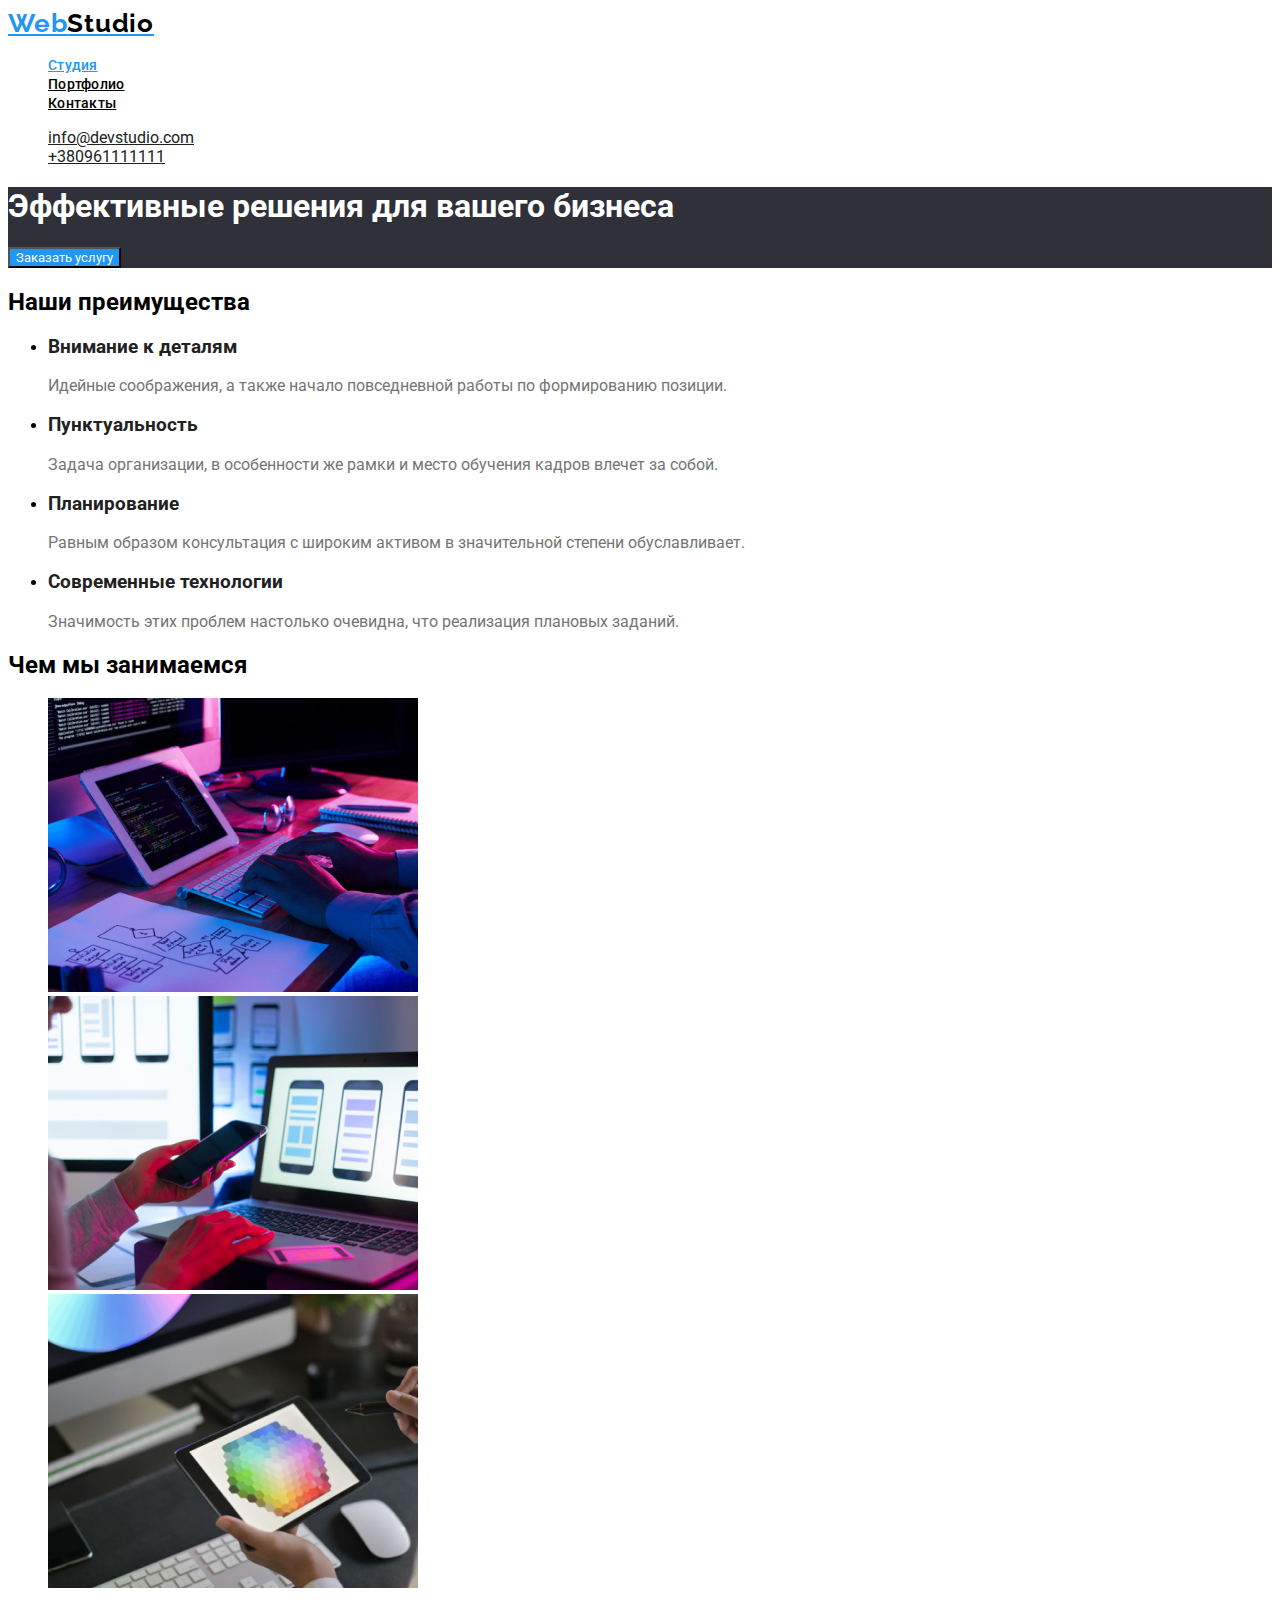
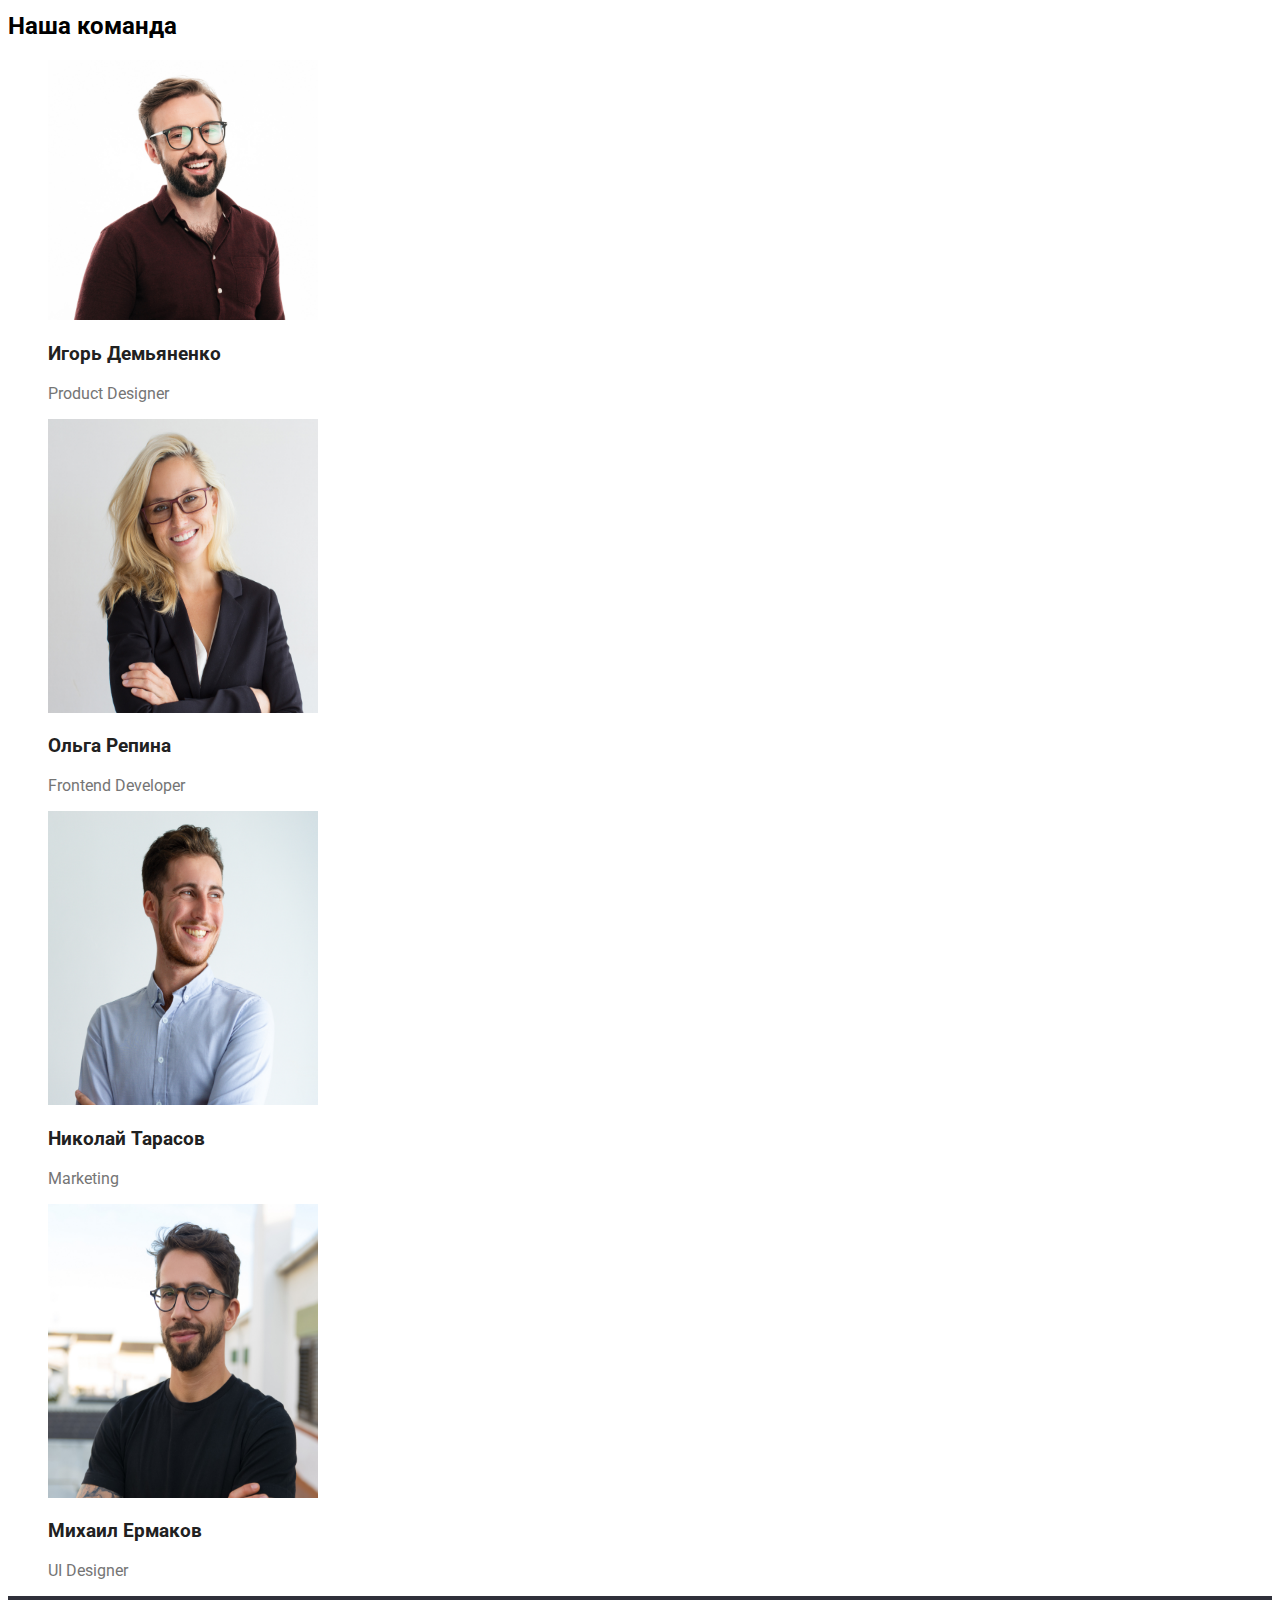
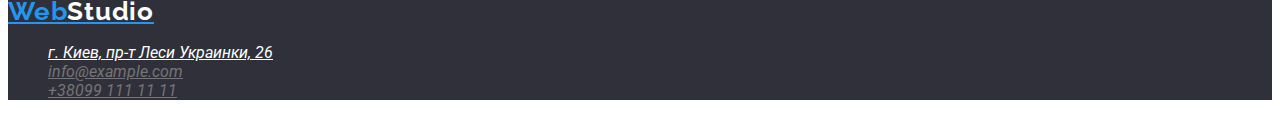
==== index.html @ 3adfe2ae "CSS11" ====
<!DOCTYPE html>
<html lang="ru">
<head>
    <meta charset="UTF-8">
    <meta name="viewport" content="width=device-width, initial-scale=1.0">
    <title>Document</title>
    <link rel="preconnect" href="https://fonts.gstatic.com">
    <link href="https://fonts.googleapis.com/css2?family=Raleway:wght@700&family=Roboto:wght@400;500;700;900&display=swap"
        rel="stylesheet">
    <link rel="stylesheet" href="./css/style.css"/> 
</head>
<body class="body">
   
    <header> <!-- Шапка сайта-->
        <nav> <!-- Главный блок навигации -->
        <a href="/" class="logo"> <!--"/" - вернуться на главную страницу-->
            Web<span class="logo-web">Studio</span>
        </a>
        <ul class ="site-nav list">
            <li><a href="" class="link current">Студия</a></li>
            <li><a href="./portfolio.html" class="link">Портфолио</a></li>
            <li><a href="" class="link">Контакты</a></li>
        </ul>
        </nav>

        <ul class="site-auth list">
            <li><a href="" class="auth-link">info@devstudio.com</a></li>
            <li><a href="" class="auth-link">+380961111111</a></li>
        </ul>

    </header>
<main>

    <div> <!--Герой-->
        <section class="hero">
            <h1 class="hero-title">Эффективные решения для вашего бизнеса</h1>
            <button class="button">Заказать услугу</button>
        </section>
    </div>
       
    <section class="section">
        <h2>Наши преимущества</h2>
        <ul>
            <li>
            <h3 class="section-h3">Внимание к деталям</h3>
            <p class="section-text">Идейные соображения, а также начало повседневной работы по формированию позиции.</p>
            </li>

            <li>
                <h3 class="section-h3">Пунктуальность</h3>
                <p class="section-text">Задача организации, в особенности же рамки и место обучения кадров влечет за собой.</p>
            </li>

            <li>
                <h3 class="section-h3">Планирование</h3>
                <p class="section-text">Равным образом консультация с широким активом в значительной степени обуславливает.</p>
            </li> 

            <li>
                <h3 class="section-h3">Современные технологии</h3>
                <p class="section-text">Значимость этих проблем настолько очевидна, что реализация плановых заданий.</p>
            </li>
        </ul>
    </section>

    <section class="section">
        <h2 class="section-title">Чем мы занимаемся</h2>
        <ul class="list">
        <li><img src="./images/Notepad.jpg" alt="" width="370" height="294"></li>
        <li><img src="./images/PhoneLaptop.jpg" alt="" width="370" height="294"></li>
        <li><img src="./images/Pixel.jpg" alt="" width="370" height="294"></li>
        </ul>
    </section>
    <section class="section">
        <h2 class="section-title">Наша команда</h2>
        <ul class="list">
       
        <li>
            <img src="./images/Igor.jpg" alt="Игорь Демьяненко"  width="270"  height="260">
            <h3 class="section-h3">Игорь Демьяненко</h3>
            <p lang="en" class="section-text">Product Designer</p>
        </li>
        <li>
            <img src="./images/Olha.jpg" alt="Ольга Репина"  width="270" height="294">
            <h3 class="section-h3">Ольга Репина</h3>
            <p lang="en" class="section-text">Frontend Developer</p>
        </li>
        <li>
            <img src="./images/Nikolay.jpg" alt="Николай Тарасов"  width="270" height="294">
            <h3 class="section-h3">Николай Тарасов</h3>
            <p lang="en" class="section-text">Marketing</p>
        </li>
        <li>
            <img src="./images/Michail.jpg" alt="Михаил Ермаков"  width="270" height="294">
            <h3 class="section-h3">Михаил Ермаков</h3>
            <p lang="en" class="section-text">UI Designer</p>
        </li>
        </ul>
    </section>
</main>
    <footer class="footer">
        <a href="/" class="logo">
            <!--"/" - вернуться на главную страницу-->
            Web<span class="logo-footer">Studio</span>
        </a>

        <address>
            <ul class="list">
            <li><a href="https://goo.gl/maps/9YoqFHSqJAAs1rC1A" target="_blank" class="footer-maps">г. Киев, пр-т Леси Украинки, 26</a></li>
            <li><a href="mailto:info@example.com" class="footer-link">info@example.com</a></li>
            <li><a href="tel:+380991111111" class="footer-link">+38099 111 11 11</a></li>
            </ul>
        </address>


    </footer>
                      
</body>
</html>
---- css/style.css ----
:root {
  --primary-text-color: #212121;
  --title-text-color: #2196f3;
  --text-color: #757575;
  --hero-color: #ffffff;
}

.list {
  list-style: none;
}

.body {
  font-family: Roboto, sans-serif;
}

/* Логотип*/
.logo {
  color: var(--title-text-color);
  font-family: Raleway, cursive;
  font-weight: bold;
  font-size: 26px;
  line-height: 1.19;
  letter-spacing: 0.03em;
}
.logo-web {
  color: #000000;
}

.logo-footer {
  color: #ffffff;
}

.logo-web:hover,
.logo-web:focus {
  color: var(--title-text-color);
}

.logo-footer:hover,
.logo-footer:focus {
  color: var(--title-text-color);
}

/*site-nav*/
.site-nav .link {
  color: var(--primary-text-color)
  font-family: Roboto;
font-weight: 500;
font-size: 14px;
line-height: 16px;
letter-spacing: 0.02em;
}
.site-nav .link:hover,
.site-nav .link:focus {
  color: var(--title-text-color);
}

.site-nav .link.current {
  color: var(--title-text-color);
}

.site-auth .auth-link {
  color: var(--primary-text-color);
}
.site-auth .auth-link:hover,
.site-auth .auth-link:focus {
  color: var(--title-text-color);
}

/*Общее оформление текста*/
.section-h3 {
  color: var(--primary-text-color);
}
.section-text {
  color: var(--text-color);
}

/*Hero*/
.hero {
  background-color: #2f303a;
}

.hero-title {
  color: var(--hero-color);
}

/*Button*/
.button {
  color: var(--hero-color);
  background-color: var(--title-text-color);
  font-family: inherit;
}

/*portfolio*/
.section-h2 {
  color: var(--primary-text-color);
}

.port-button {
  color: var(--primary-text-color);
  background-color: #f5f4fa;
}

.port-button:hover,
.port-button:focus {
  color: var(--hero-color);
  background-color: var(--title-text-color);
  font-family: inherit;
}

/*Footer*/
.footer {
  background-color: #2f303a;
}
.footer-maps {
  color: var(--hero-color);
}
.footer-link {
  color: var(--text-color);
}
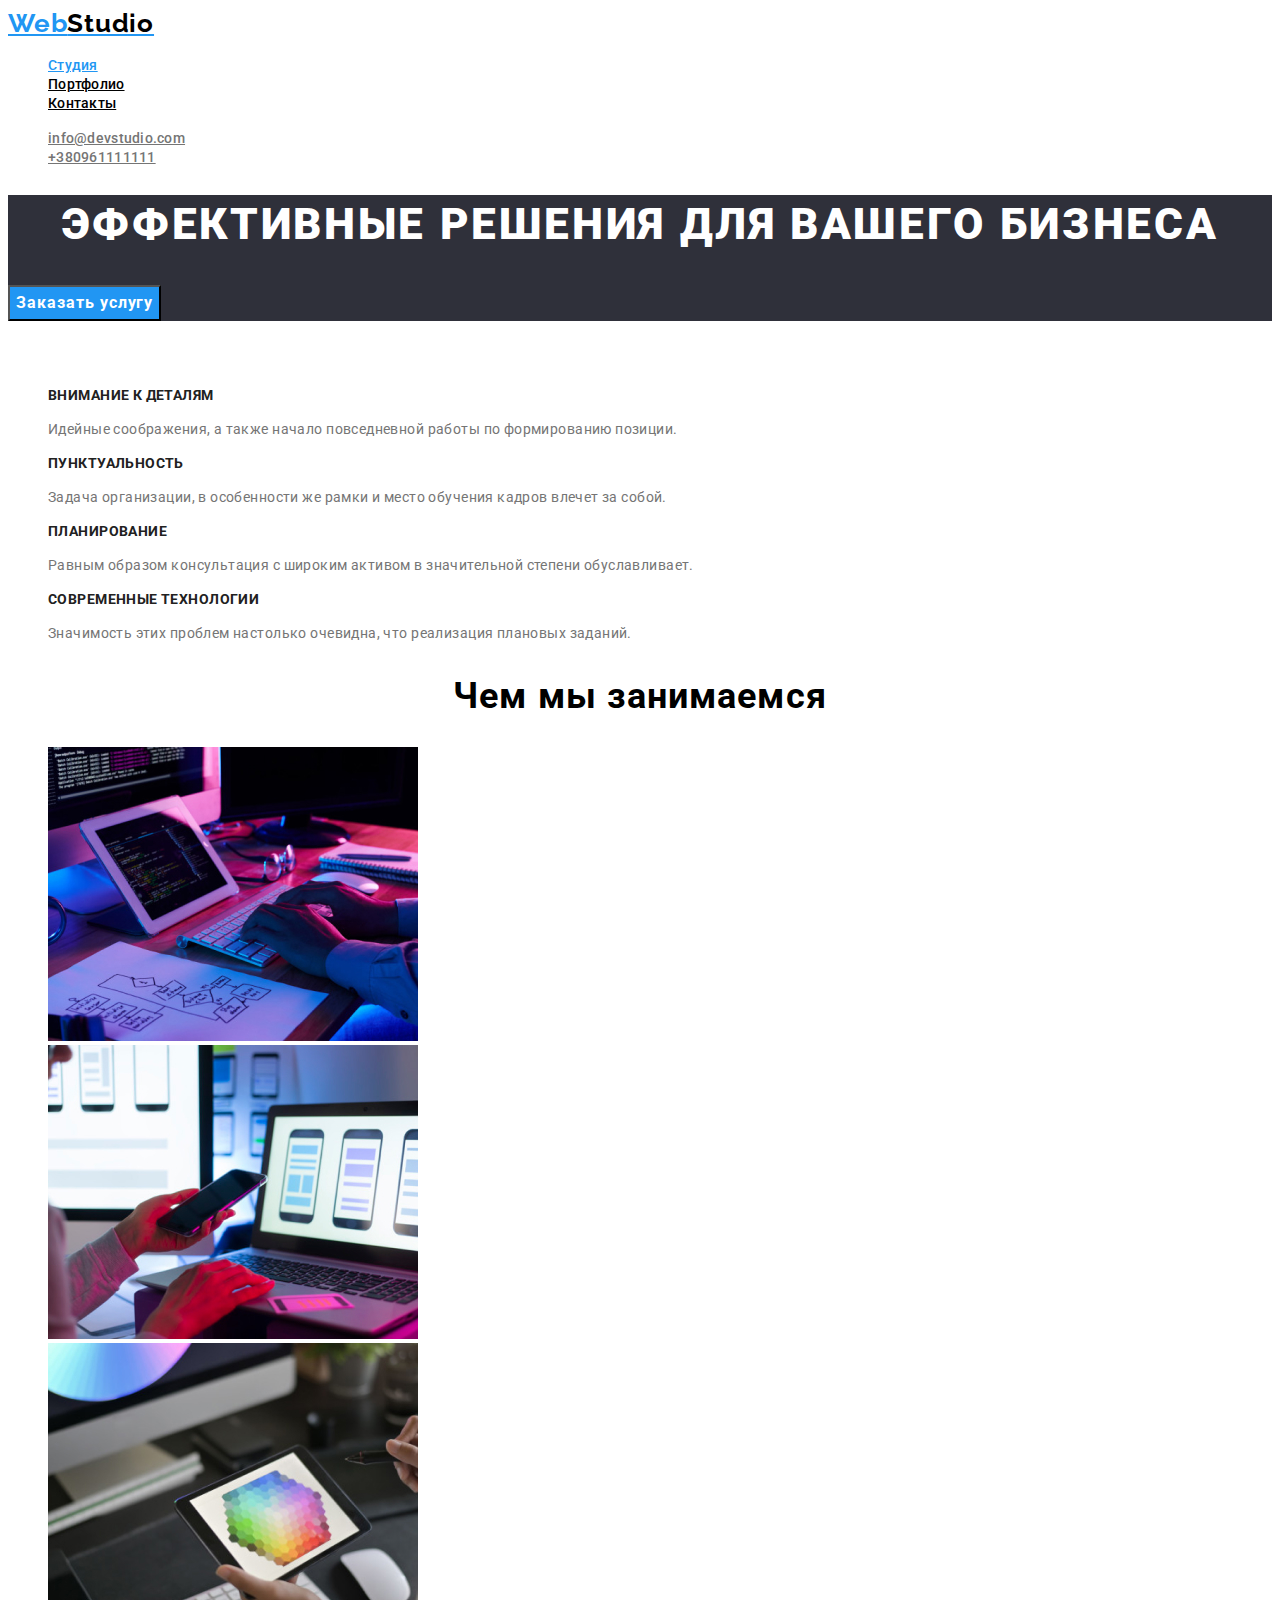
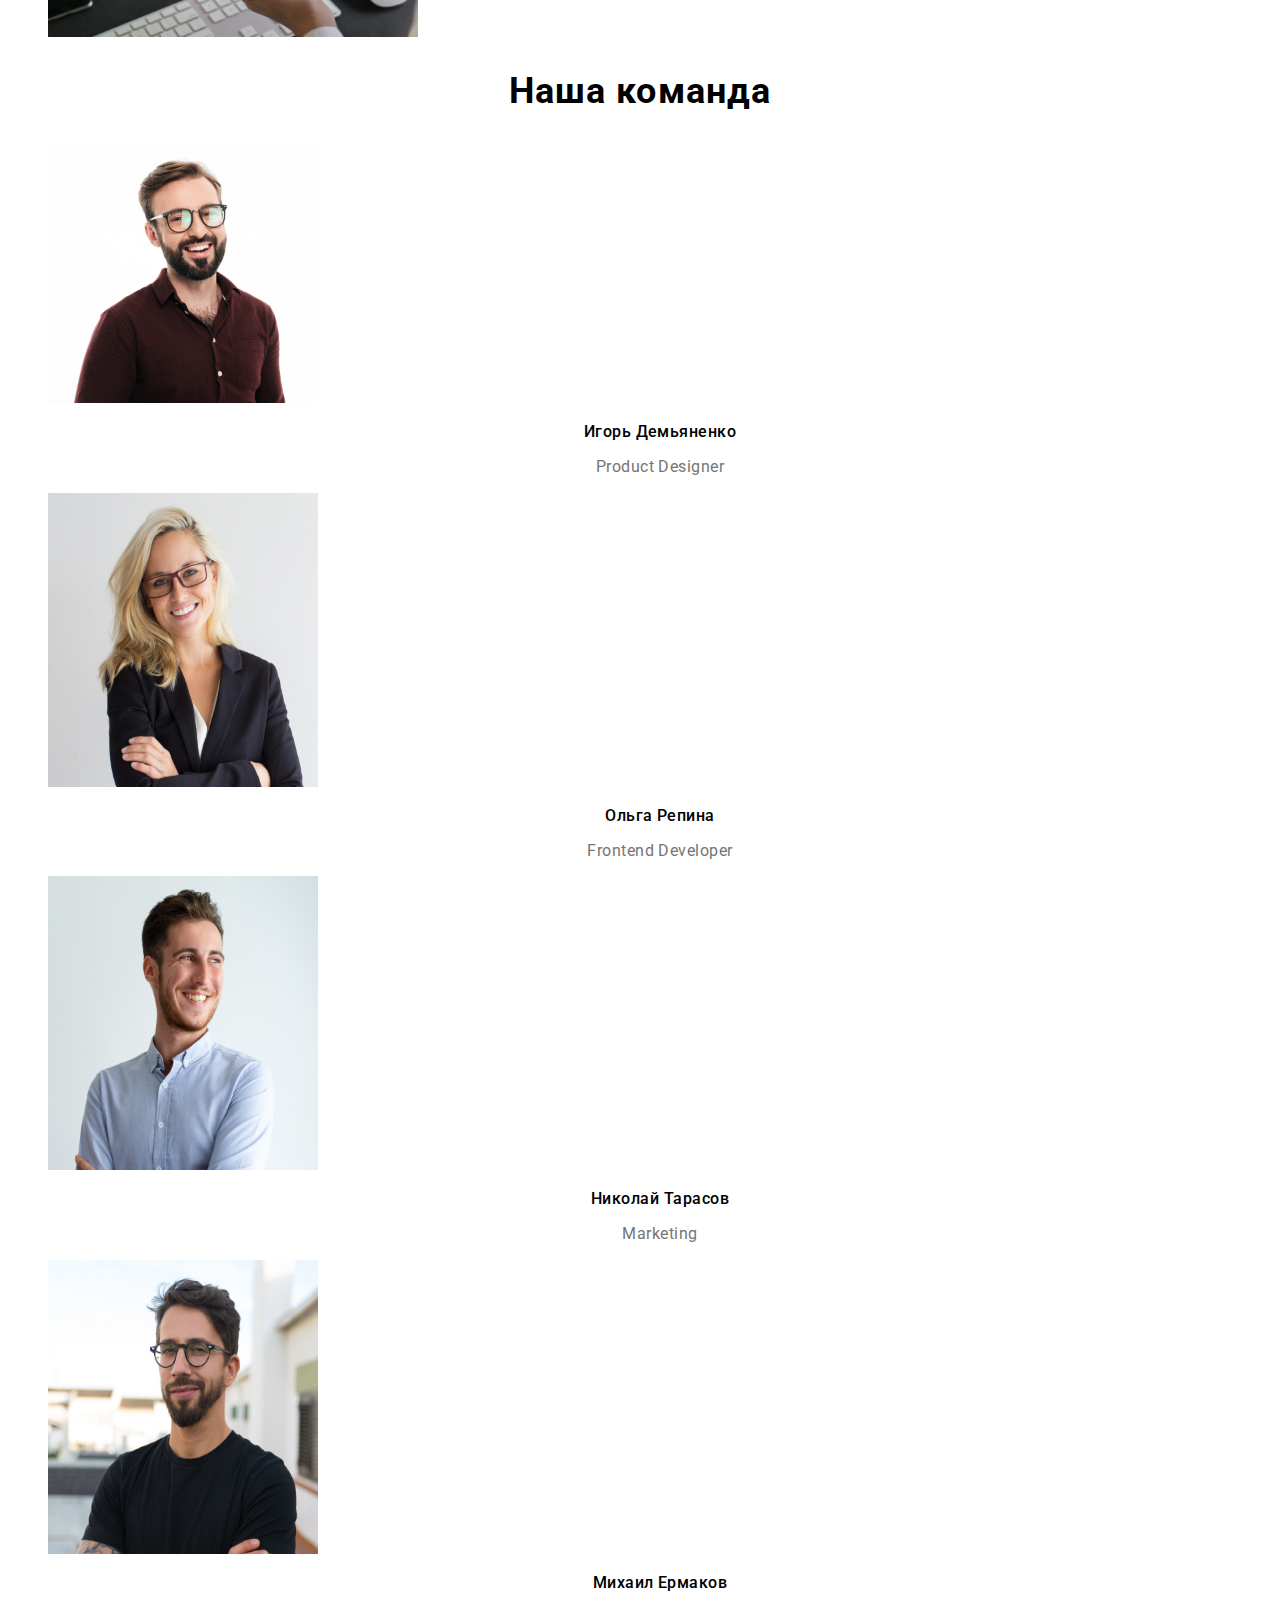
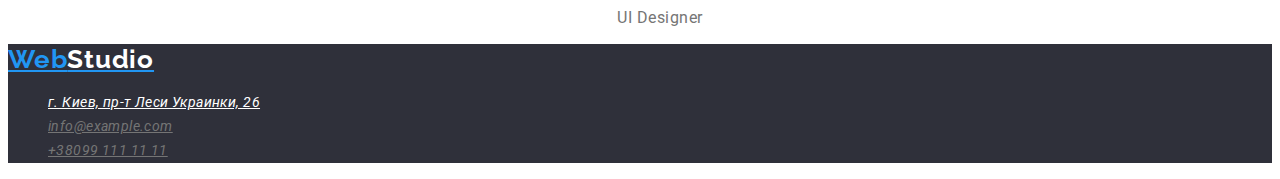
==== commit e141a49a: "CSS12" ====
--- a/index.html
+++ b/index.html
@@ -39,26 +39,26 @@
     </div>
        
     <section class="section">
-        <h2>Наши преимущества</h2>
-        <ul>
+        <h2 class="title-hide">Наши преимущества</h2>
+        <ul class="list">
             <li>
-            <h3 class="section-h3">Внимание к деталям</h3>
-            <p class="section-text">Идейные соображения, а также начало повседневной работы по формированию позиции.</p>
+            <h3 class="advantages-title">Внимание к деталям</h3>
+            <p class="advantages-text">Идейные соображения, а также начало повседневной работы по формированию позиции.</p>
             </li>
 
             <li>
-                <h3 class="section-h3">Пунктуальность</h3>
-                <p class="section-text">Задача организации, в особенности же рамки и место обучения кадров влечет за собой.</p>
+                <h3 class="advantages-title">Пунктуальность</h3>
+                <p class="advantages-text">Задача организации, в особенности же рамки и место обучения кадров влечет за собой.</p>
             </li>
 
             <li>
-                <h3 class="section-h3">Планирование</h3>
-                <p class="section-text">Равным образом консультация с широким активом в значительной степени обуславливает.</p>
+                <h3 class="advantages-title">Планирование</h3>
+                <p class="advantages-text">Равным образом консультация с широким активом в значительной степени обуславливает.</p>
             </li> 
 
             <li>
-                <h3 class="section-h3">Современные технологии</h3>
-                <p class="section-text">Значимость этих проблем настолько очевидна, что реализация плановых заданий.</p>
+                <h3 class="advantages-title">Современные технологии</h3>
+                <p class="advantages-text">Значимость этих проблем настолько очевидна, что реализация плановых заданий.</p>
             </li>
         </ul>
     </section>
@@ -77,23 +77,23 @@
        
         <li>
             <img src="./images/Igor.jpg" alt="Игорь Демьяненко"  width="270"  height="260">
-            <h3 class="section-h3">Игорь Демьяненко</h3>
-            <p lang="en" class="section-text">Product Designer</p>
+            <h3 class="name">Игорь Демьяненко</h3>
+            <p lang="en" class="position">Product Designer</p>
         </li>
         <li>
             <img src="./images/Olha.jpg" alt="Ольга Репина"  width="270" height="294">
-            <h3 class="section-h3">Ольга Репина</h3>
-            <p lang="en" class="section-text">Frontend Developer</p>
+            <h3 class="name">Ольга Репина</h3>
+            <p lang="en" class="position">Frontend Developer</p>
         </li>
         <li>
             <img src="./images/Nikolay.jpg" alt="Николай Тарасов"  width="270" height="294">
-            <h3 class="section-h3">Николай Тарасов</h3>
-            <p lang="en" class="section-text">Marketing</p>
+            <h3 class="name">Николай Тарасов</h3>
+            <p lang="en" class="position">Marketing</p>
         </li>
         <li>
             <img src="./images/Michail.jpg" alt="Михаил Ермаков"  width="270" height="294">
-            <h3 class="section-h3">Михаил Ермаков</h3>
-            <p lang="en" class="section-text">UI Designer</p>
+            <h3 class="name">Михаил Ермаков</h3>
+            <p lang="en" class="position">UI Designer</p>
         </li>
         </ul>
     </section>
--- a/css/style.css
+++ b/css/style.css
@@ -26,13 +26,13 @@
   color: #000000;
 }
 
+.logo-web:hover,
+.logo-web:focus {
+  color: var(--title-text-color);
+}
+
 .logo-footer {
   color: #ffffff;
-}
-
-.logo-web:hover,
-.logo-web:focus {
-  color: var(--title-text-color);
 }
 
 .logo-footer:hover,
@@ -46,20 +46,25 @@
   font-family: Roboto;
 font-weight: 500;
 font-size: 14px;
-line-height: 16px;
+line-height: 1.14;
 letter-spacing: 0.02em;
 }
 .site-nav .link:hover,
 .site-nav .link:focus {
-  color: var(--title-text-color);
+color: var(--title-text-color);
 }
 
 .site-nav .link.current {
-  color: var(--title-text-color);
+color: var(--title-text-color);
 }
 
 .site-auth .auth-link {
-  color: var(--primary-text-color);
+color: var(--text-color);
+font-family: Roboto;
+font-weight: 500;
+font-size: 14px;
+line-height: 1.14;
+letter-spacing: 0.02em;
 }
 .site-auth .auth-link:hover,
 .site-auth .auth-link:focus {
@@ -67,11 +72,13 @@
 }
 
 /*Общее оформление текста*/
-.section-h3 {
-  color: var(--primary-text-color);
-}
-.section-text {
-  color: var(--text-color);
+.section-title{
+font-family: Roboto;
+font-weight: bold;
+font-size: 36px;
+line-height: 1.16;
+text-align: center;
+letter-spacing: 0.03em;
 }
 
 /*Hero*/
@@ -80,24 +87,108 @@
 }
 
 .hero-title {
-  color: var(--hero-color);
+color: var(--hero-color);
+font-family: Roboto;
+font-weight: 900;
+font-size: 44px;
+line-height: 1.36;
+/* or 136% */
+text-align: center;
+letter-spacing: 0.06em;
+text-transform: uppercase;
 }
 
 /*Button*/
 .button {
-  color: var(--hero-color);
-  background-color: var(--title-text-color);
-  font-family: inherit;
-}
+color: var(--hero-color);
+background-color: var(--title-text-color);
+font-family: inherit;
+font-family: Roboto;
+font-style: normal;
+font-weight: bold;
+font-size: 16px;
+line-height: 1.87;
+display: flex;
+align-items: center;
+text-align: center;
+letter-spacing: 0.06em;
+}
+
+/*Наши преимуества(advantages)*/
+.title-hide
+{color: var(--hero-color);}
+
+.advantages-title { 
+color: var(--primary-text-color);
+font-family: Roboto;
+font-weight: bold;
+font-size: 14px;
+line-height: 1.14;
+letter-spacing: 0.03em;
+text-transform: uppercase;}
+
+.advantages-text {
+color: var(--text-color);
+font-family: Roboto;
+font-size: 14px;
+line-height: 1.71;
+letter-spacing: 0.03em;
+}
+
+/*Team*/
+.name {
+font-family: Roboto;
+font-weight: 500;
+font-size: 16px;
+line-height: 1.18;
+text-align: center;
+letter-spacing: 0.03em;
+}
+.position{
+color: var(--text-color);
+font-family: Roboto;
+font-size: 16px;
+line-height: 1.18;
+text-align: center;
+letter-spacing: 0.03em;
+}
+
+/*Footer*/
+.footer {
+  background-color: #2f303a;
+}
+.footer-maps {
+color: var(--hero-color);
+font-family: Roboto;
+font-size: 14px;
+line-height: 1.71;
+letter-spacing: 0.03em;
+}
+
+.footer-link {
+color: var(--text-color);
+font-family: Roboto;
+font-size: 14px;
+line-height: 1.71;
+letter-spacing: 0.03em;
+}
+
+
 
 /*portfolio*/
-.section-h2 {
-  color: var(--primary-text-color);
-}
+.filter-name {
+    color: var(--primary-text-color);}
 
 .port-button {
-  color: var(--primary-text-color);
-  background-color: #f5f4fa;
+color: var(--primary-text-color);
+background-color: #f5f4fa;
+font-family: Roboto;
+font-style: normal;
+font-weight: 500;
+font-size: 16px;
+line-height: 1.43;
+text-align: center;
+letter-spacing: 0.03em;
 }
 
 .port-button:hover,
@@ -107,13 +198,18 @@
   font-family: inherit;
 }
 
-/*Footer*/
-.footer {
-  background-color: #2f303a;
-}
-.footer-maps {
-  color: var(--hero-color);
-}
-.footer-link {
-  color: var(--text-color);
-}
+.product-name {
+font-family: Roboto;
+font-weight: bold;
+font-size: 18px;
+line-height: 2;
+letter-spacing: 0.06em;
+}
+
+.filter-name {
+color: var(--text-color);
+font-family: Roboto;
+font-size: 16px;
+line-height: 1.87;
+letter-spacing: 0.03em;
+}
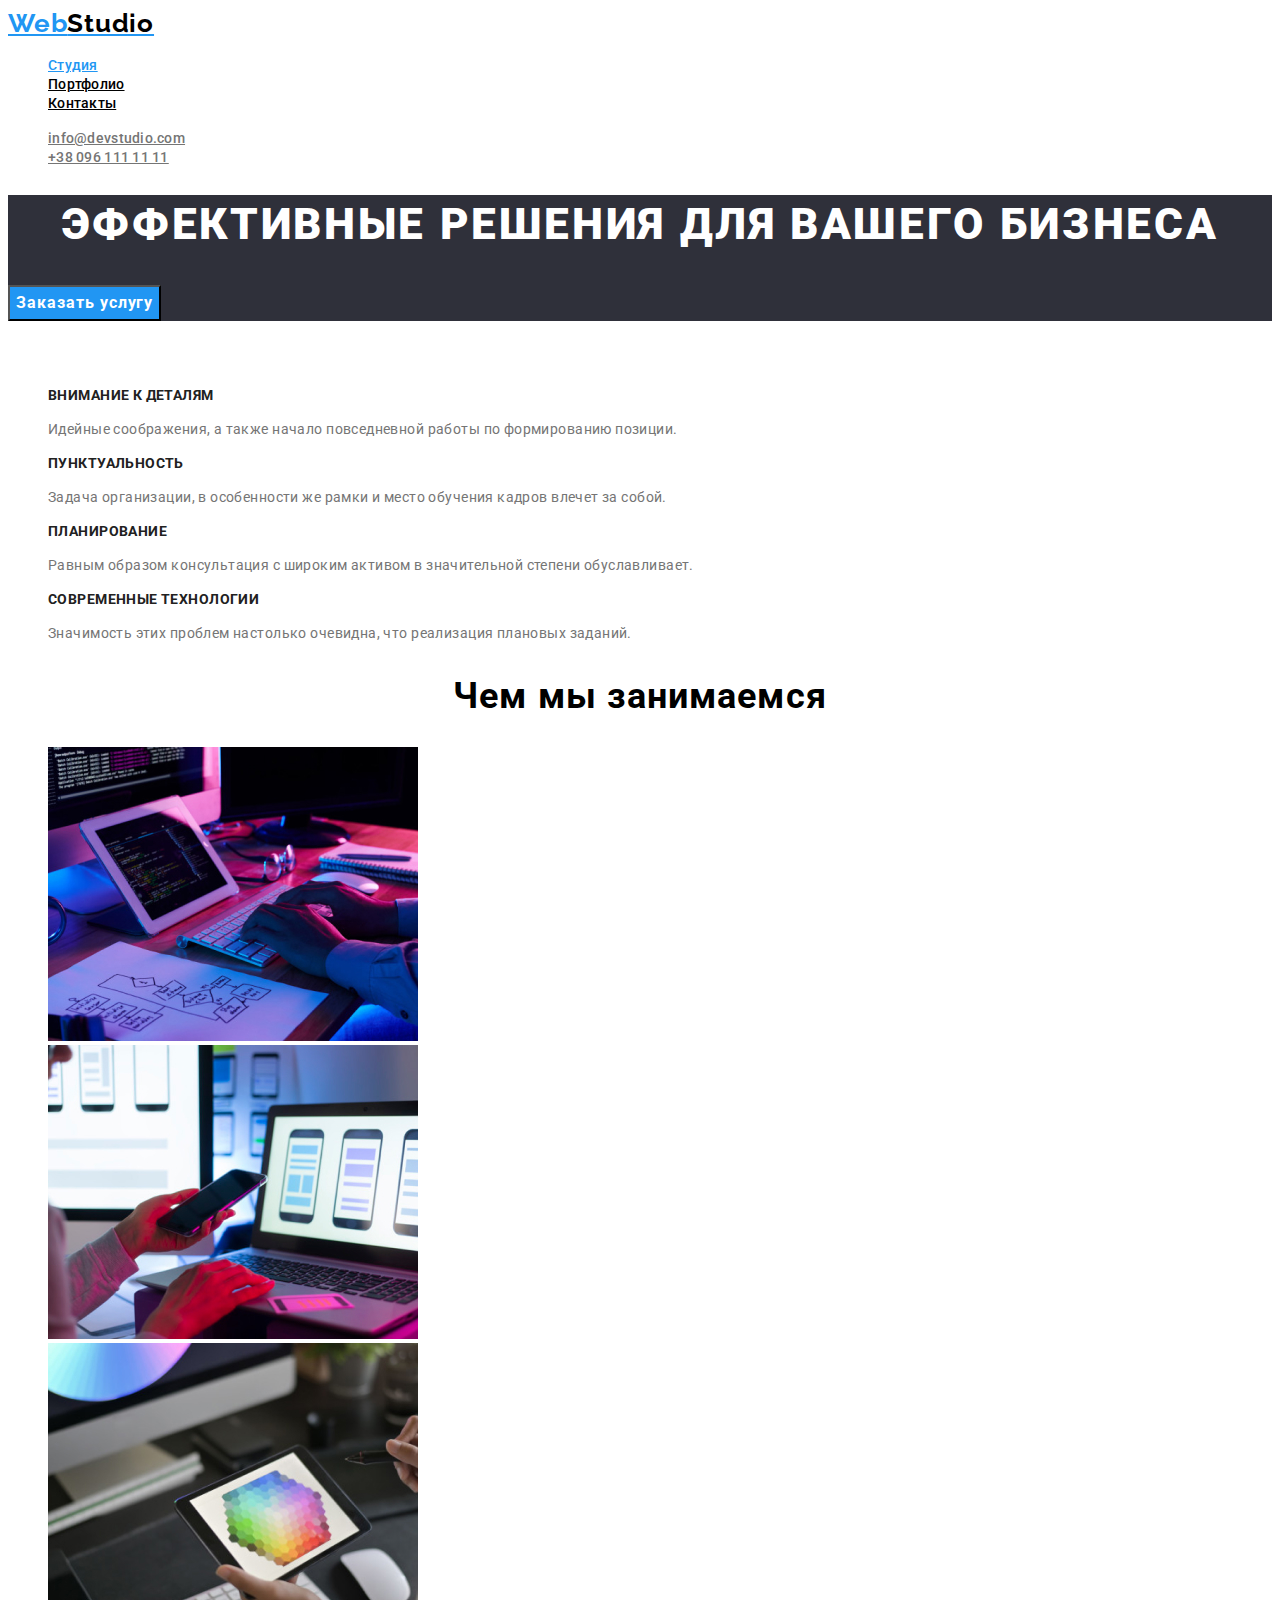
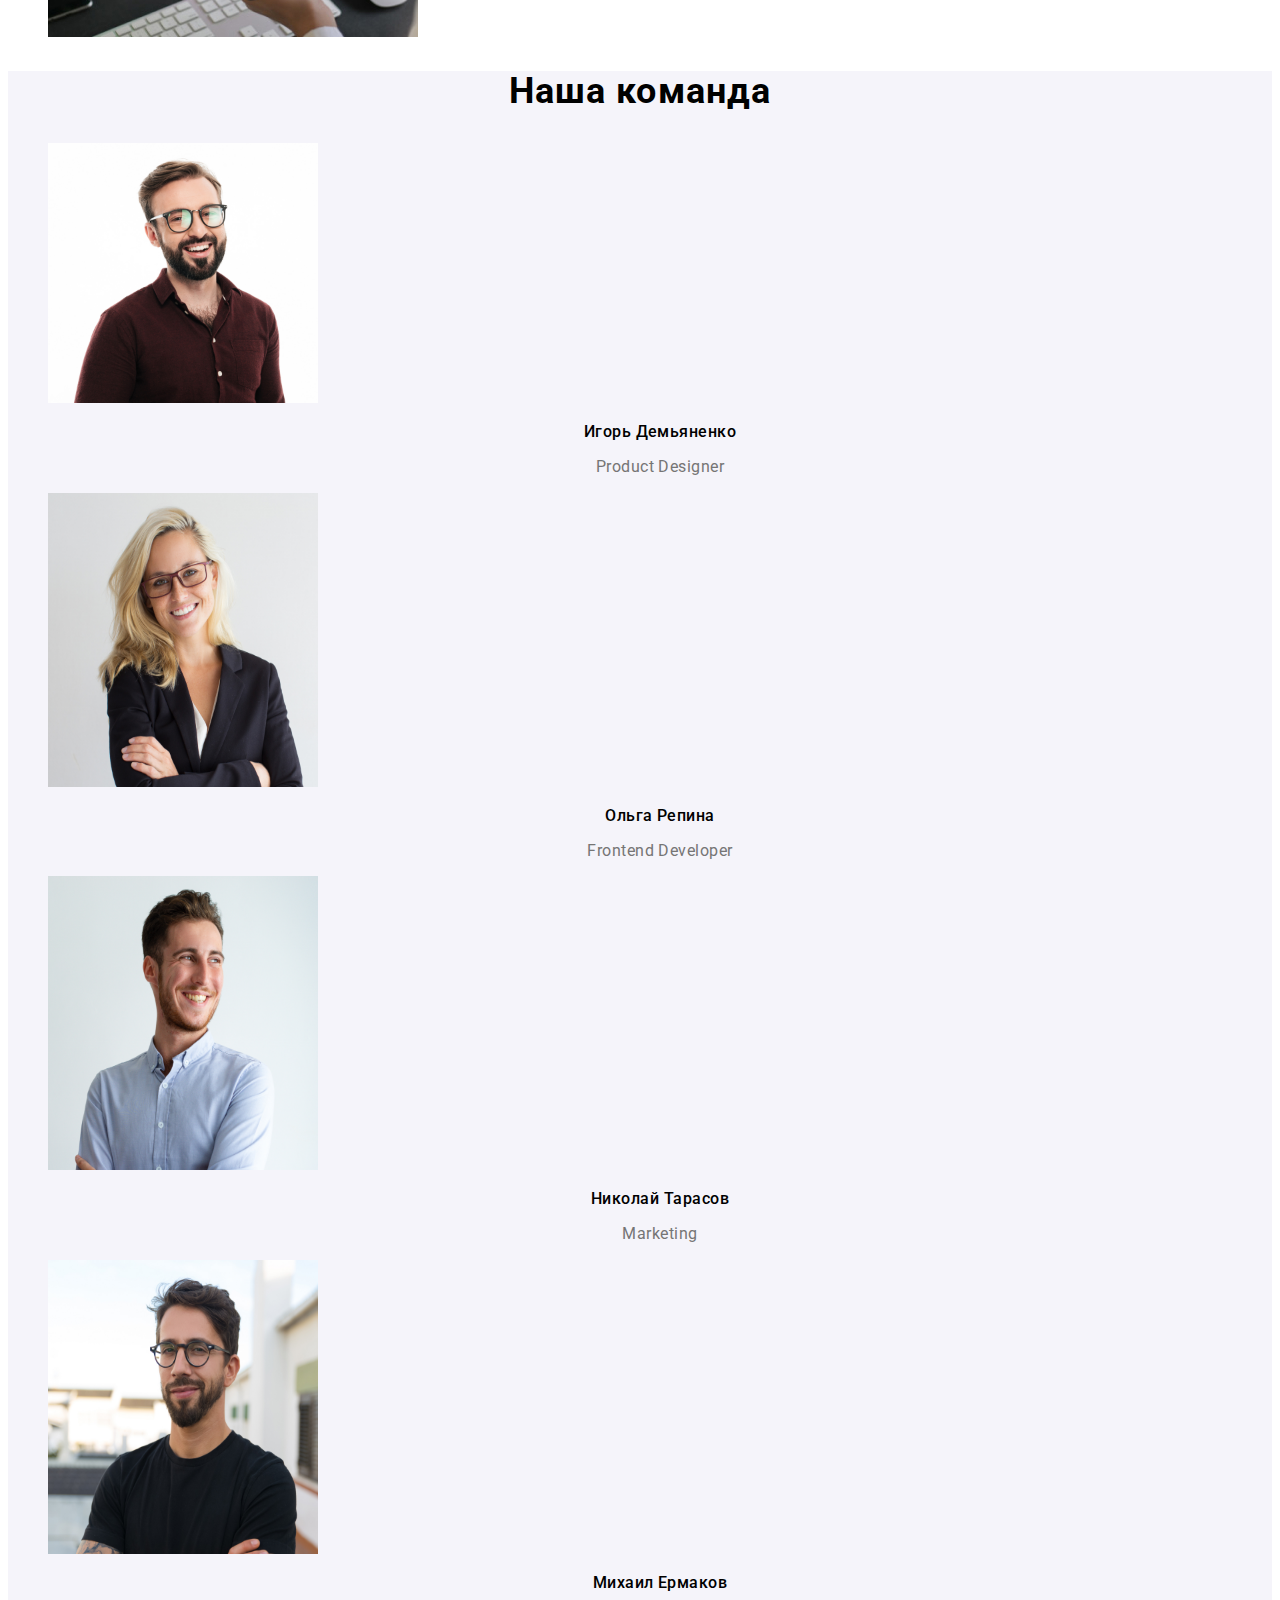
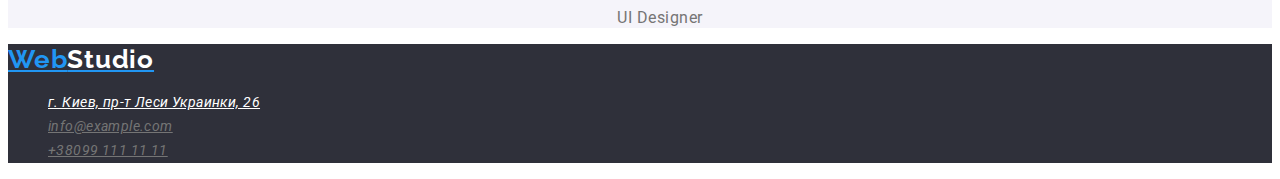
==== commit 775a36c2: "CSS16" ====
--- a/index.html
+++ b/index.html
@@ -25,7 +25,7 @@
 
         <ul class="site-auth list">
             <li><a href="" class="auth-link">info@devstudio.com</a></li>
-            <li><a href="" class="auth-link">+380961111111</a></li>
+            <li><a href="" class="auth-link">+38 096 111 11 11</a></li>
         </ul>
 
     </header>
@@ -71,7 +71,7 @@
         <li><img src="./images/Pixel.jpg" alt="" width="370" height="294"></li>
         </ul>
     </section>
-    <section class="section">
+    <section class="section background-team">
         <h2 class="section-title">Наша команда</h2>
         <ul class="list">
        
--- a/css/style.css
+++ b/css/style.css
@@ -10,14 +10,15 @@
 }
 
 .body {
-  font-family: Roboto, sans-serif;
+background-color: var(--hero-color);
+font-family: Roboto, sans-serif;
 }
 
 /* Логотип*/
 .logo {
   color: var(--title-text-color);
   font-family: Raleway, cursive;
-  font-weight: bold;
+  font-weight: 700;
   font-size: 26px;
   line-height: 1.19;
   letter-spacing: 0.03em;
@@ -74,13 +75,16 @@
 /*Общее оформление текста*/
 .section-title{
 font-family: Roboto;
-font-weight: bold;
+font-weight: 700;
 font-size: 36px;
 line-height: 1.16;
 text-align: center;
 letter-spacing: 0.03em;
 }
 
+.background-team{
+    background-color: #F5F4FA;
+}
 /*Hero*/
 .hero {
   background-color: #2f303a;
@@ -104,8 +108,7 @@
 background-color: var(--title-text-color);
 font-family: inherit;
 font-family: Roboto;
-font-style: normal;
-font-weight: bold;
+font-weight: 700;
 font-size: 16px;
 line-height: 1.87;
 display: flex;
@@ -121,7 +124,7 @@
 .advantages-title { 
 color: var(--primary-text-color);
 font-family: Roboto;
-font-weight: bold;
+font-weight: 700;
 font-size: 14px;
 line-height: 1.14;
 letter-spacing: 0.03em;
@@ -183,7 +186,6 @@
 color: var(--primary-text-color);
 background-color: #f5f4fa;
 font-family: Roboto;
-font-style: normal;
 font-weight: 500;
 font-size: 16px;
 line-height: 1.43;
@@ -199,6 +201,7 @@
 }
 
 .product-name {
+color: var(--primary-text-color);
 font-family: Roboto;
 font-weight: bold;
 font-size: 18px;
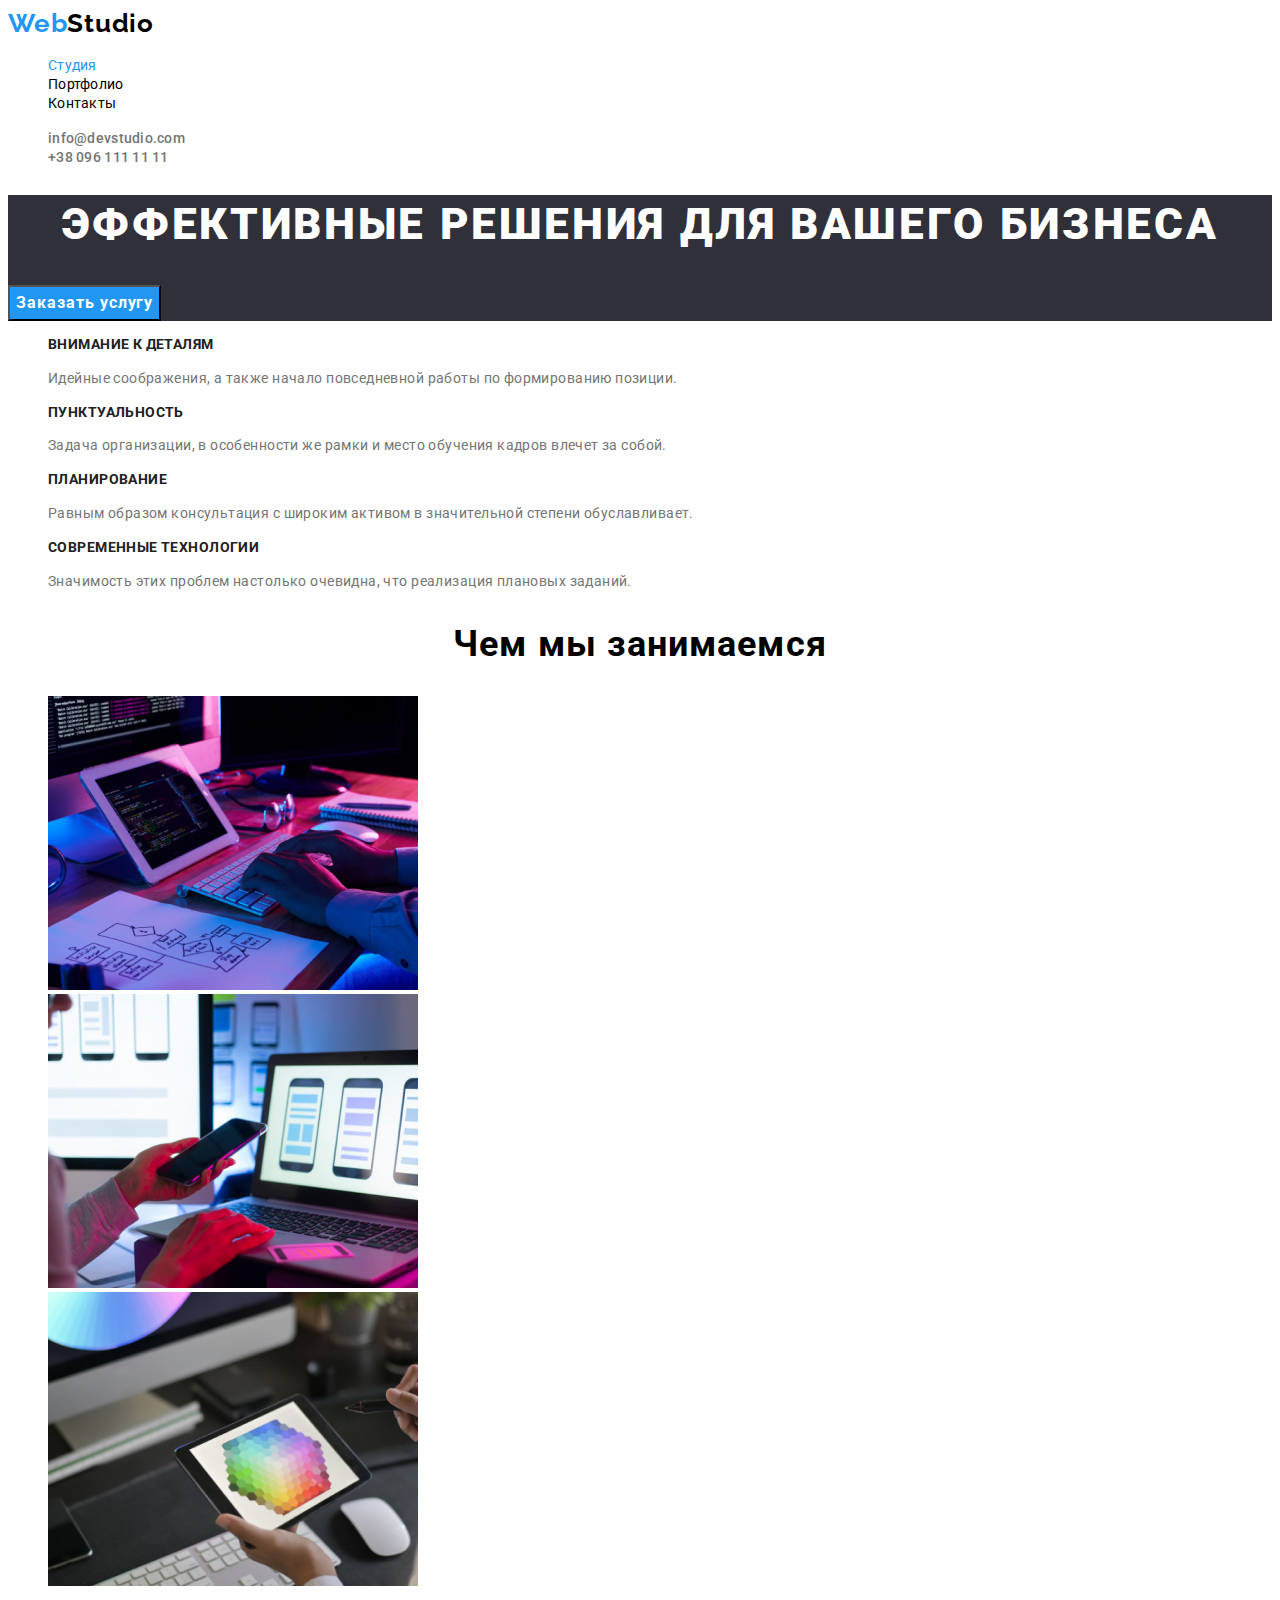
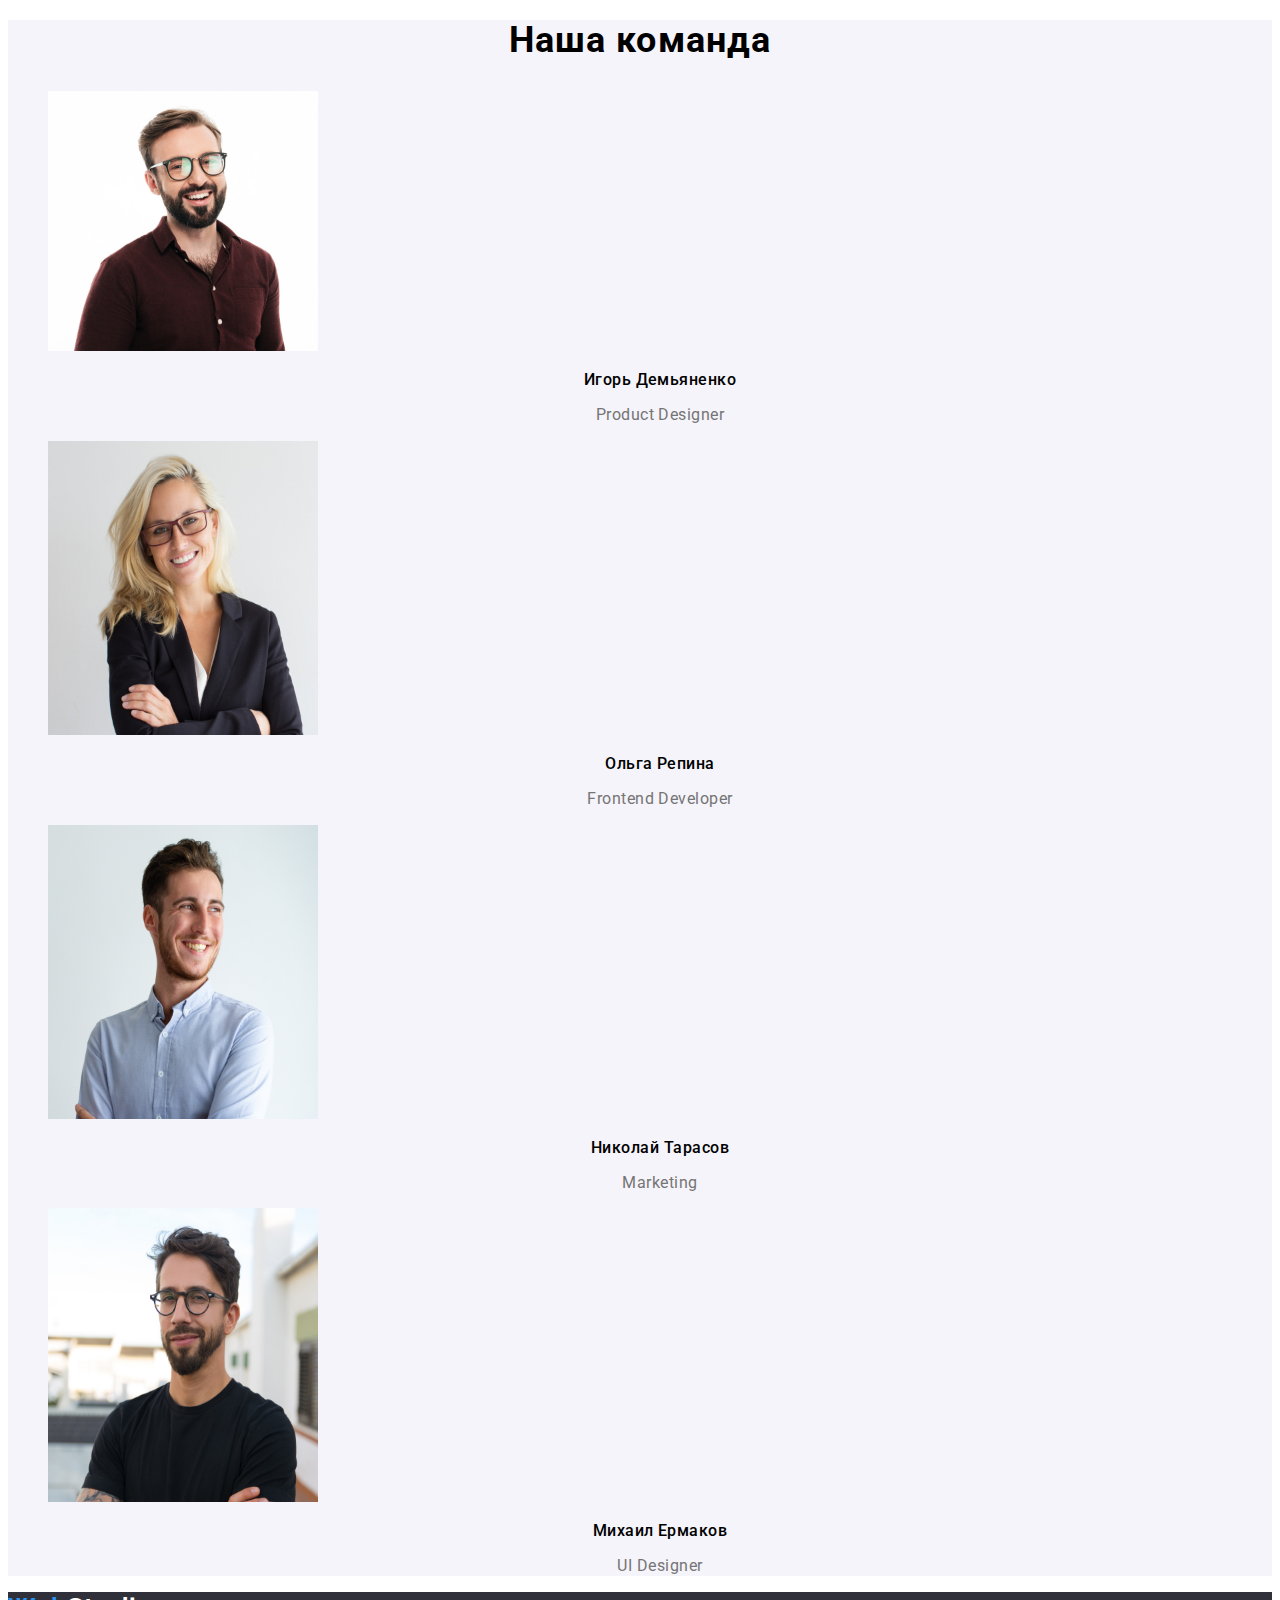
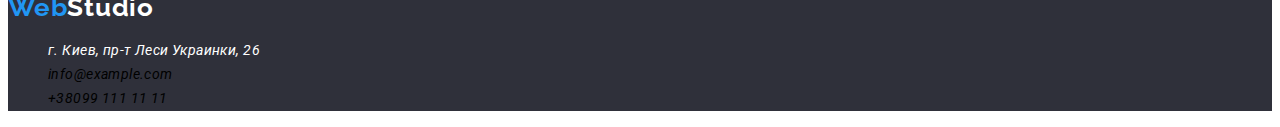
==== commit 2cfff6d2: "CSS15" ====
--- a/index.html
+++ b/index.html
@@ -39,7 +39,7 @@
     </div>
        
     <section class="section">
-        <h2 class="title-hide">Наши преимущества</h2>
+        <h2 class="visually-hidden">Наши преимущества</h2>
         <ul class="list">
             <li>
             <h3 class="advantages-title">Внимание к деталям</h3>
--- a/css/style.css
+++ b/css/style.css
@@ -3,16 +3,23 @@
   --title-text-color: #2196f3;
   --text-color: #757575;
   --hero-color: #ffffff;
+  --footer-link-color: rgba(255, 255, 255, 0.6);
 }
 
 .list {
   list-style: none;
+}
+
+/*убираем подчёркивание текста*/
+a {
+  text-decoration: none;
 }
 
 .body {
 background-color: var(--hero-color);
 font-family: Roboto, sans-serif;
 }
+
 
 /* Логотип*/
 .logo {
@@ -43,8 +50,7 @@
 
 /*site-nav*/
 .site-nav .link {
-  color: var(--primary-text-color)
-  font-family: Roboto;
+color: var(--primary-text-color)
 font-weight: 500;
 font-size: 14px;
 line-height: 1.14;
@@ -61,7 +67,6 @@
 
 .site-auth .auth-link {
 color: var(--text-color);
-font-family: Roboto;
 font-weight: 500;
 font-size: 14px;
 line-height: 1.14;
@@ -74,7 +79,6 @@
 
 /*Общее оформление текста*/
 .section-title{
-font-family: Roboto;
 font-weight: 700;
 font-size: 36px;
 line-height: 1.16;
@@ -85,6 +89,7 @@
 .background-team{
     background-color: #F5F4FA;
 }
+
 /*Hero*/
 .hero {
   background-color: #2f303a;
@@ -92,11 +97,9 @@
 
 .hero-title {
 color: var(--hero-color);
-font-family: Roboto;
 font-weight: 900;
 font-size: 44px;
 line-height: 1.36;
-/* or 136% */
 text-align: center;
 letter-spacing: 0.06em;
 text-transform: uppercase;
@@ -118,12 +121,21 @@
 }
 
 /*Наши преимуества(advantages)*/
-.title-hide
-{color: var(--hero-color);}
+.visually-hidden
+{position: absolute;
+ width: 1px;
+ height: 1px;
+ margin: -1px;
+ border: 0;
+ padding: 0;
+  white-space: nowrap;
+ clip-path: inset(100%);
+ clip: rect(0 0 0 0);
+ overflow: hidden;
+}
 
 .advantages-title { 
 color: var(--primary-text-color);
-font-family: Roboto;
 font-weight: 700;
 font-size: 14px;
 line-height: 1.14;
@@ -132,7 +144,6 @@
 
 .advantages-text {
 color: var(--text-color);
-font-family: Roboto;
 font-size: 14px;
 line-height: 1.71;
 letter-spacing: 0.03em;
@@ -140,7 +151,6 @@
 
 /*Team*/
 .name {
-font-family: Roboto;
 font-weight: 500;
 font-size: 16px;
 line-height: 1.18;
@@ -149,7 +159,6 @@
 }
 .position{
 color: var(--text-color);
-font-family: Roboto;
 font-size: 16px;
 line-height: 1.18;
 text-align: center;
@@ -162,15 +171,13 @@
 }
 .footer-maps {
 color: var(--hero-color);
-font-family: Roboto;
 font-size: 14px;
 line-height: 1.71;
 letter-spacing: 0.03em;
 }
 
 .footer-link {
-color: var(--text-color);
-font-family: Roboto;
+color:  color: var(--footer-link-color);;
 font-size: 14px;
 line-height: 1.71;
 letter-spacing: 0.03em;
@@ -185,7 +192,6 @@
 .port-button {
 color: var(--primary-text-color);
 background-color: #f5f4fa;
-font-family: Roboto;
 font-weight: 500;
 font-size: 16px;
 line-height: 1.43;
@@ -202,7 +208,6 @@
 
 .product-name {
 color: var(--primary-text-color);
-font-family: Roboto;
 font-weight: bold;
 font-size: 18px;
 line-height: 2;
@@ -211,7 +216,6 @@
 
 .filter-name {
 color: var(--text-color);
-font-family: Roboto;
 font-size: 16px;
 line-height: 1.87;
 letter-spacing: 0.03em;
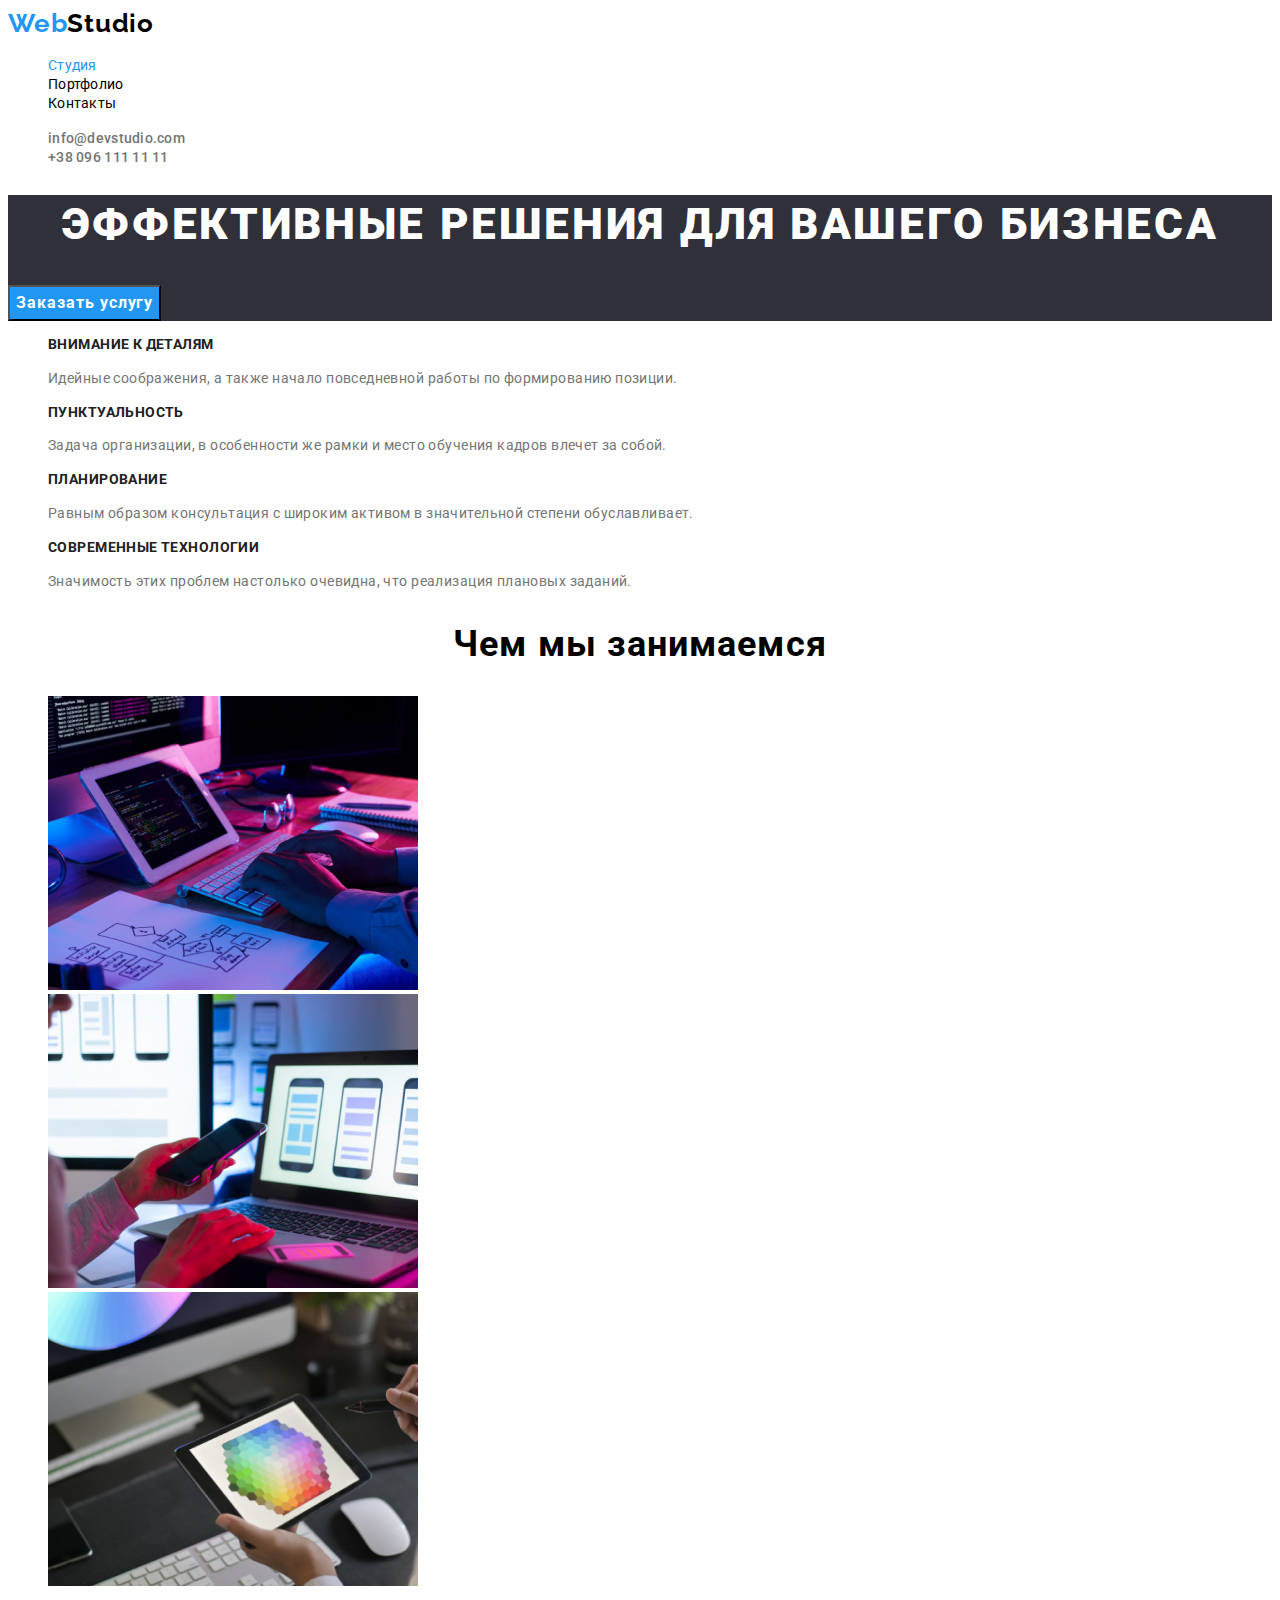
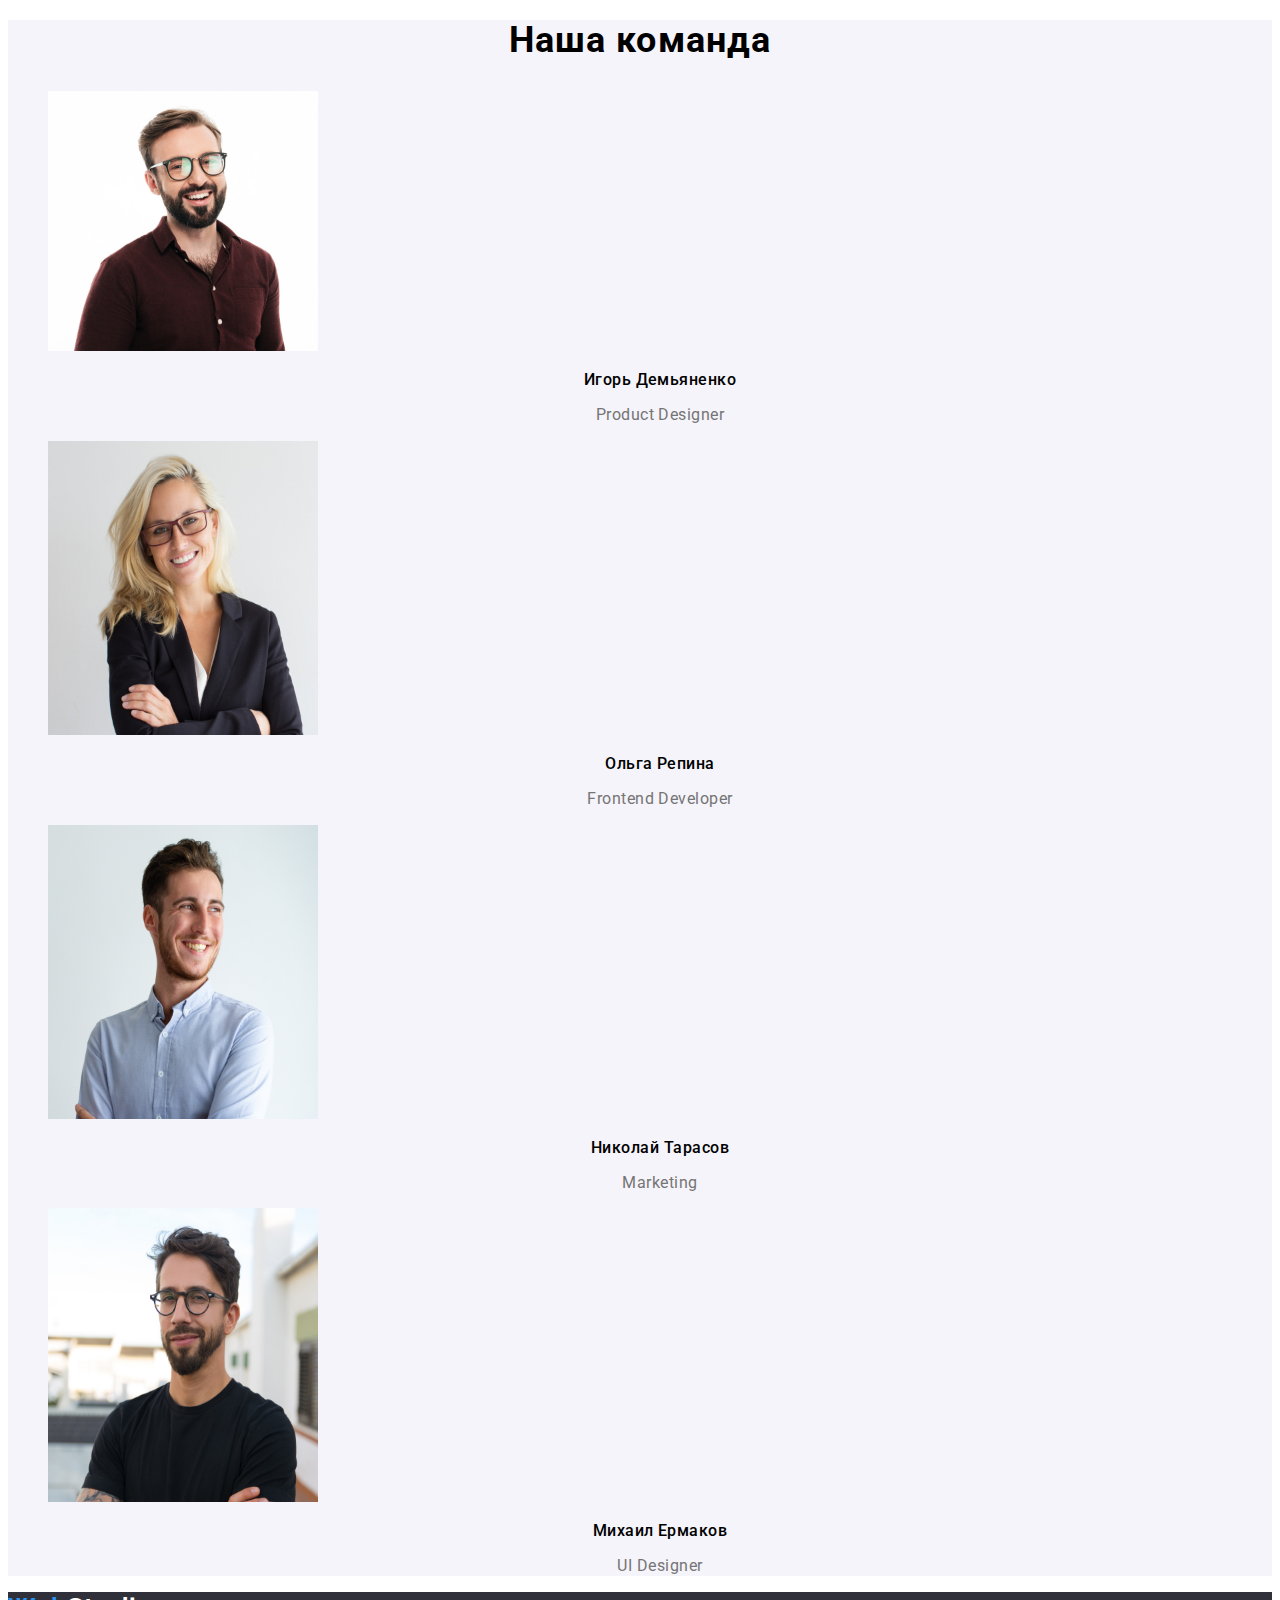
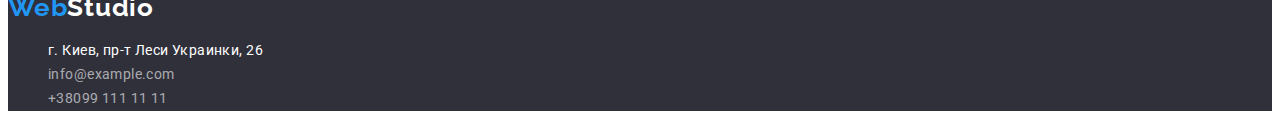
==== commit 70acea9a: "CSS19" ====
--- a/index.html
+++ b/index.html
@@ -13,7 +13,7 @@
    
     <header> <!-- Шапка сайта-->
         <nav> <!-- Главный блок навигации -->
-        <a href="/" class="logo"> <!--"/" - вернуться на главную страницу-->
+        <a href="./index.html" class="logo"> <!--"/" - вернуться на главную страницу-->
             Web<span class="logo-web">Studio</span>
         </a>
         <ul class ="site-nav list">
@@ -99,7 +99,7 @@
     </section>
 </main>
     <footer class="footer">
-        <a href="/" class="logo">
+        <a href="./index.html" class="logo">
             <!--"/" - вернуться на главную страницу-->
             Web<span class="logo-footer">Studio</span>
         </a>
--- a/css/style.css
+++ b/css/style.css
@@ -171,13 +171,15 @@
 }
 .footer-maps {
 color: var(--hero-color);
+font-style: normal;
 font-size: 14px;
 line-height: 1.71;
 letter-spacing: 0.03em;
 }
 
 .footer-link {
-color:  color: var(--footer-link-color);;
+color: var(--footer-link-color);
+font-style: normal;
 font-size: 14px;
 line-height: 1.71;
 letter-spacing: 0.03em;
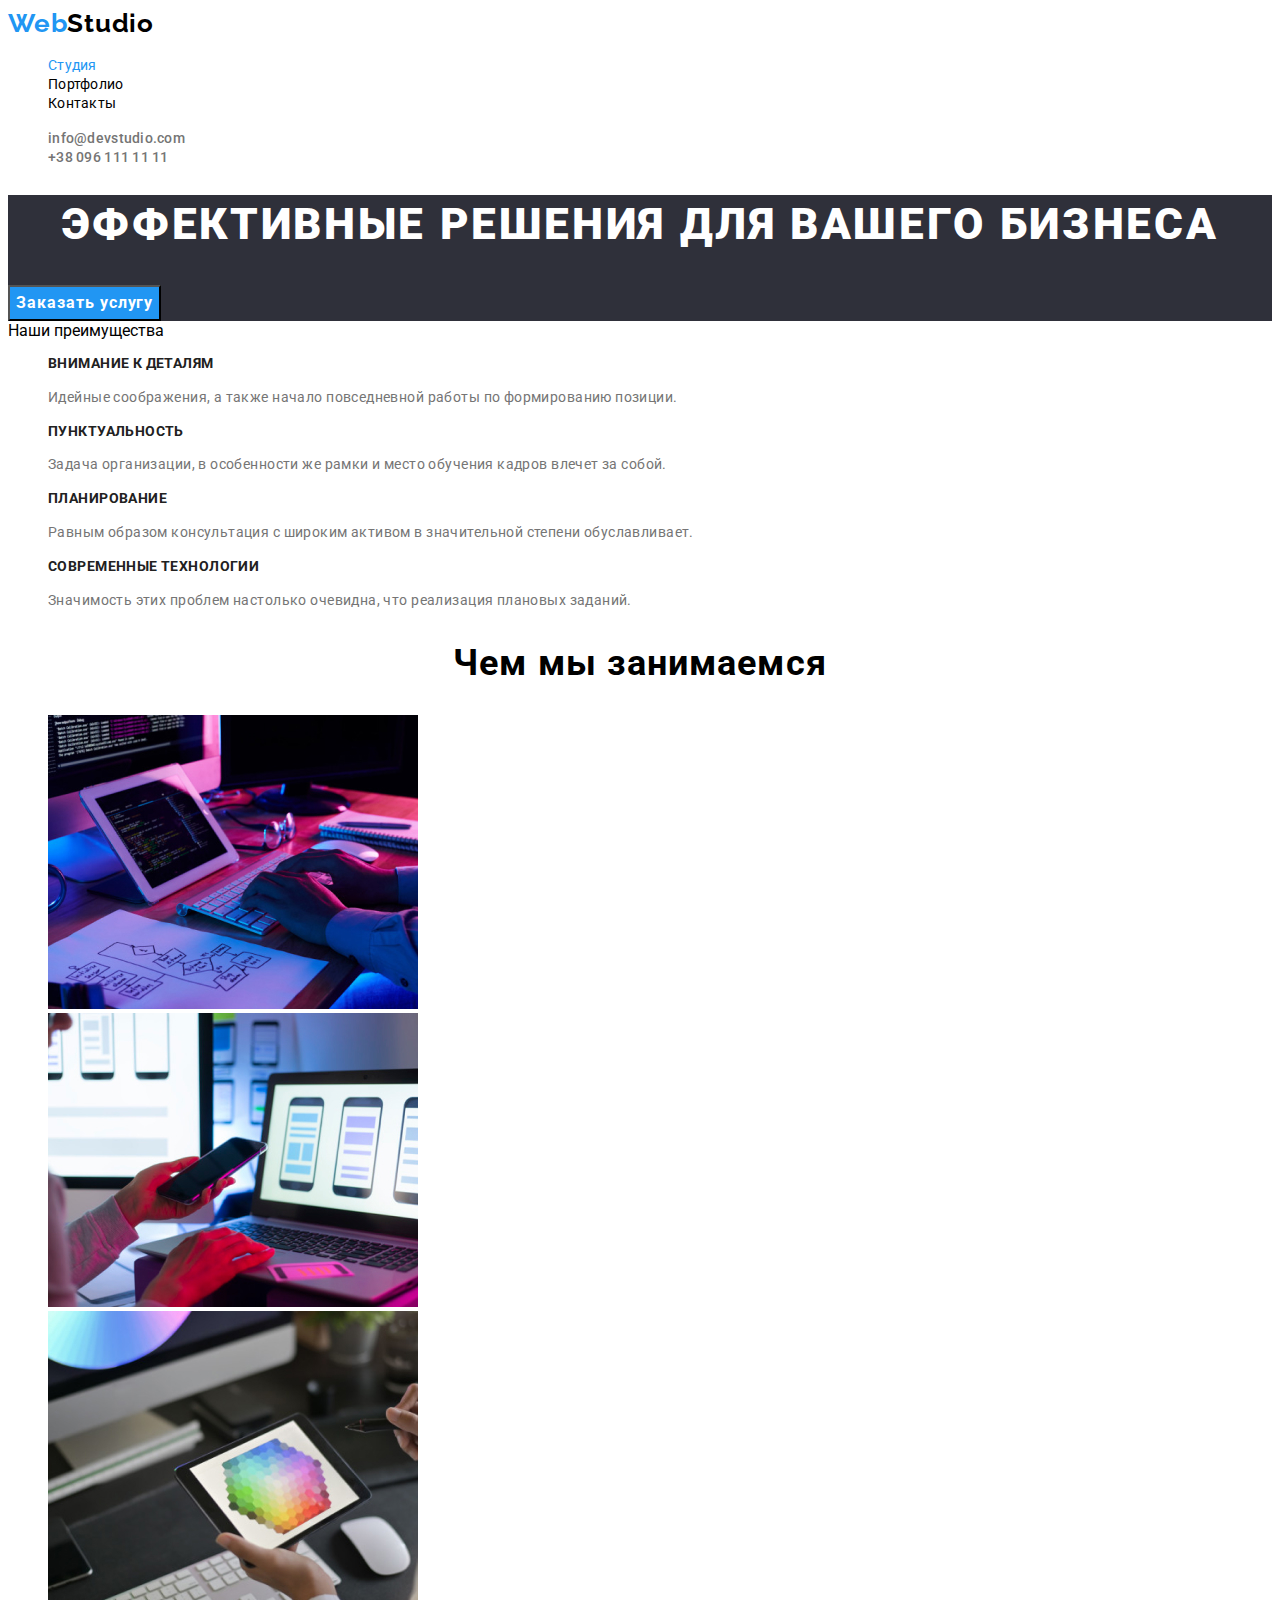
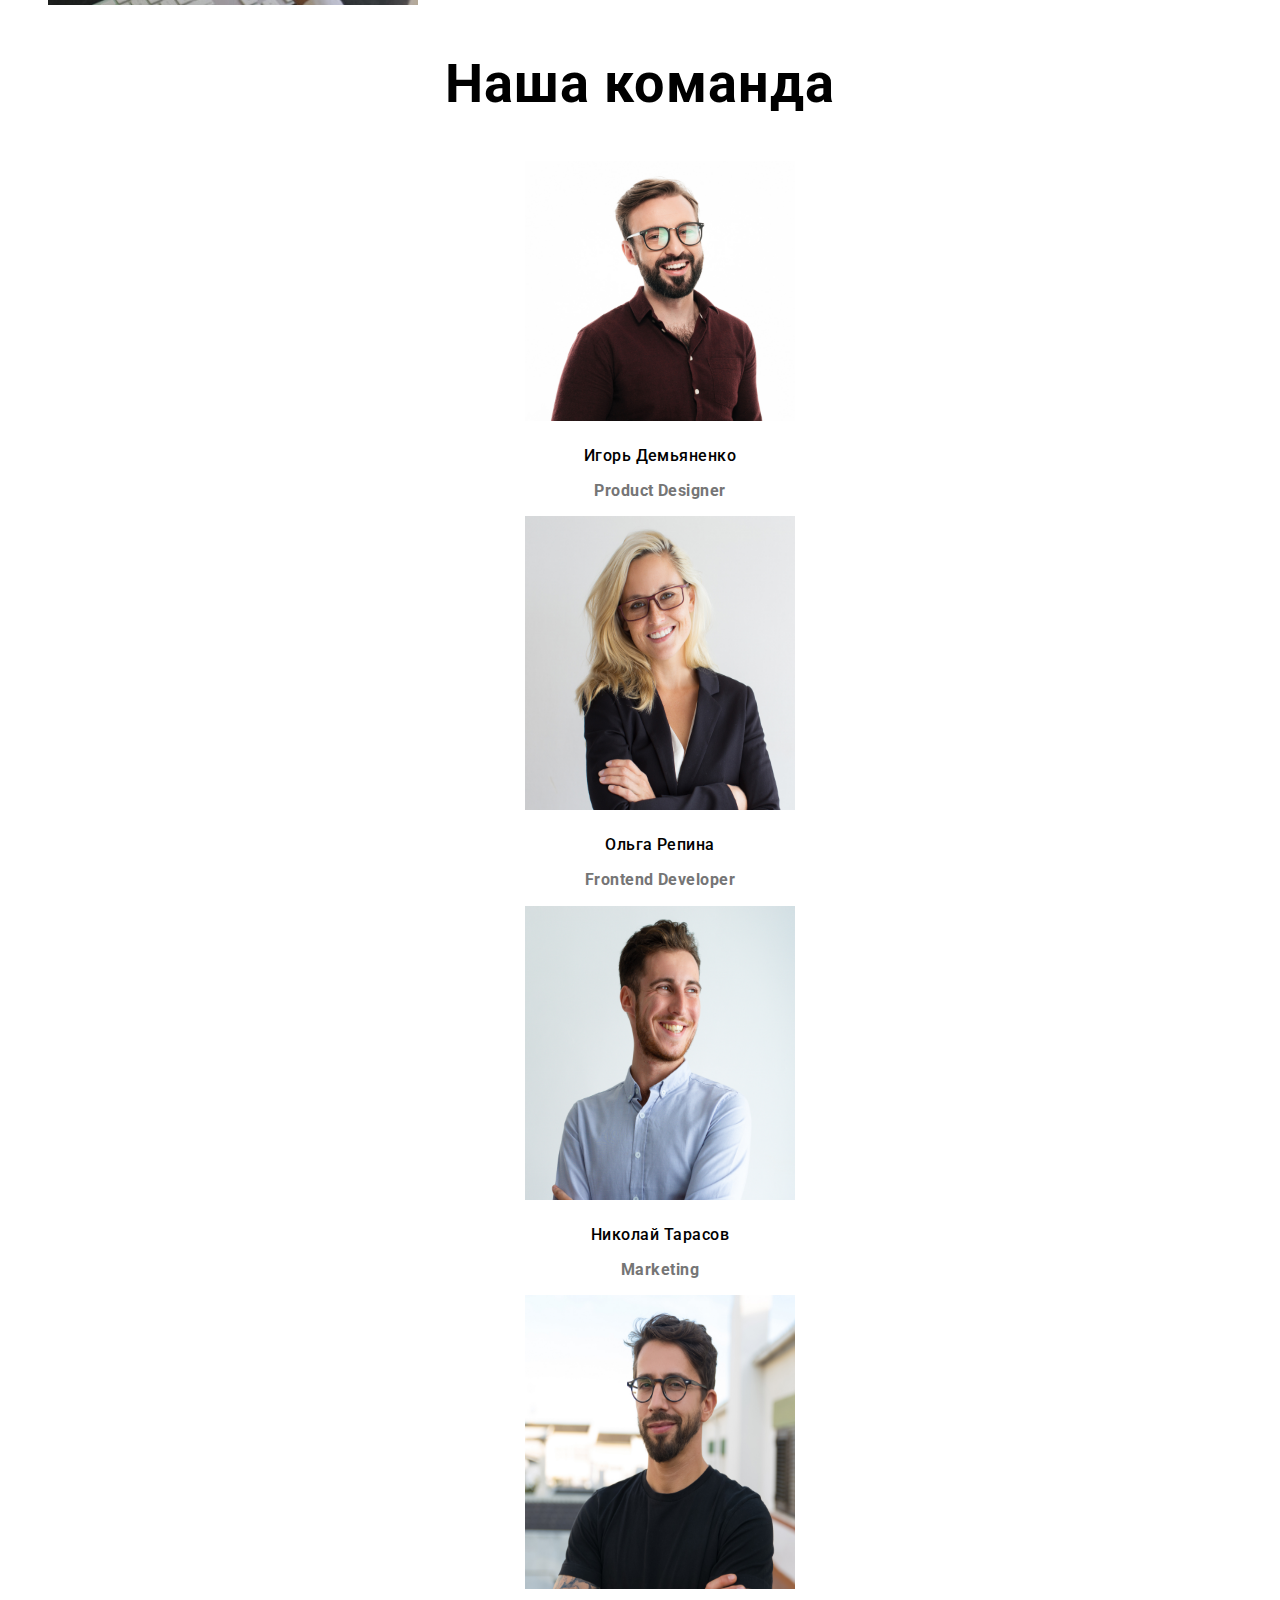
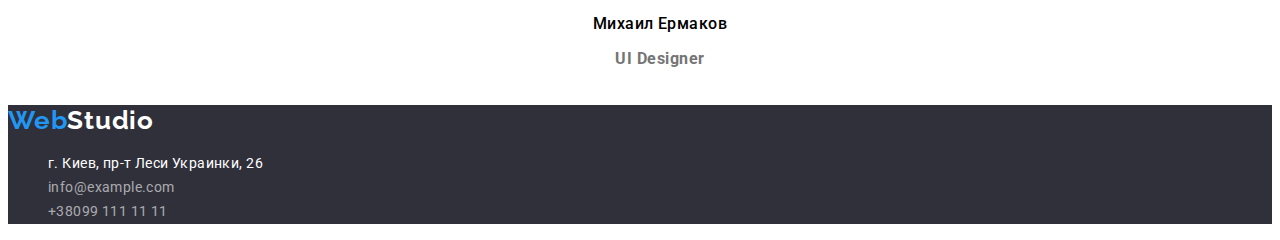
==== commit 2b66e0e0: "CSS20" ====
--- a/index.html
+++ b/index.html
@@ -2,7 +2,7 @@
 <html lang="ru">
 <head>
     <meta charset="UTF-8">
-    <meta name="viewport" content="width=device-width, initial-scale=1.0">
+    <meta teammate-name="viewport" content="width=device-width, initial-scale=1.0">
     <title>Document</title>
     <link rel="preconnect" href="https://fonts.gstatic.com">
     <link href="https://fonts.googleapis.com/css2?family=Raleway:wght@700&family=Roboto:wght@400;500;700;900&display=swap"
@@ -16,14 +16,14 @@
         <a href="./index.html" class="logo"> <!--"/" - вернуться на главную страницу-->
             Web<span class="logo-web">Studio</span>
         </a>
-        <ul class ="site-nav list">
+        <ul class ="site-nav">
             <li><a href="" class="link current">Студия</a></li>
             <li><a href="./portfolio.html" class="link">Портфолио</a></li>
             <li><a href="" class="link">Контакты</a></li>
         </ul>
         </nav>
 
-        <ul class="site-auth list">
+        <ul class="site-auth">
             <li><a href="" class="auth-link">info@devstudio.com</a></li>
             <li><a href="" class="auth-link">+38 096 111 11 11</a></li>
         </ul>
@@ -37,67 +37,70 @@
             <button class="button">Заказать услугу</button>
         </section>
     </div>
-       
-    <section class="section">
+                           <!--Advantages-->
+    <section class="advantages>
         <h2 class="visually-hidden">Наши преимущества</h2>
-        <ul class="list">
+        <ul>
             <li>
             <h3 class="advantages-title">Внимание к деталям</h3>
-            <p class="advantages-text">Идейные соображения, а также начало повседневной работы по формированию позиции.</p>
+            <p class="advantages-content">Идейные соображения, а также начало повседневной работы по формированию позиции.</p>
             </li>
 
             <li>
                 <h3 class="advantages-title">Пунктуальность</h3>
-                <p class="advantages-text">Задача организации, в особенности же рамки и место обучения кадров влечет за собой.</p>
+                <p class="advantages-content">Задача организации, в особенности же рамки и место обучения кадров влечет за собой.</p>
             </li>
 
             <li>
                 <h3 class="advantages-title">Планирование</h3>
-                <p class="advantages-text">Равным образом консультация с широким активом в значительной степени обуславливает.</p>
+                <p class="advantages-content">Равным образом консультация с широким активом в значительной степени обуславливает.</p>
             </li> 
 
             <li>
                 <h3 class="advantages-title">Современные технологии</h3>
-                <p class="advantages-text">Значимость этих проблем настолько очевидна, что реализация плановых заданий.</p>
+                <p class="advantages-content">Значимость этих проблем настолько очевидна, что реализация плановых заданий.</p>
             </li>
         </ul>
     </section>
-
-    <section class="section">
-        <h2 class="section-title">Чем мы занимаемся</h2>
-        <ul class="list">
+                      <!--Products-->
+    <section class="products">
+        <h2 class="products-title">Чем мы занимаемся</h2>
+        <ul>
         <li><img src="./images/Notepad.jpg" alt="" width="370" height="294"></li>
         <li><img src="./images/PhoneLaptop.jpg" alt="" width="370" height="294"></li>
         <li><img src="./images/Pixel.jpg" alt="" width="370" height="294"></li>
         </ul>
     </section>
-    <section class="section background-team">
-        <h2 class="section-title">Наша команда</h2>
-        <ul class="list">
+                        <!--Team-->
+    <section class="team-section">
+        <h2 class="team-title">Наша команда</h2>
+        <ul>
        
         <li>
             <img src="./images/Igor.jpg" alt="Игорь Демьяненко"  width="270"  height="260">
-            <h3 class="name">Игорь Демьяненко</h3>
-            <p lang="en" class="position">Product Designer</p>
+            <h3 class="teammate-name">Игорь Демьяненко</h3>
+            <p lang="en" class="teammate-position">Product Designer</p>
         </li>
         <li>
             <img src="./images/Olha.jpg" alt="Ольга Репина"  width="270" height="294">
-            <h3 class="name">Ольга Репина</h3>
-            <p lang="en" class="position">Frontend Developer</p>
+            <h3 class="teammate-name">Ольга Репина</h3>
+            <p lang="en" class="teammate-position">Frontend Developer</p>
         </li>
         <li>
             <img src="./images/Nikolay.jpg" alt="Николай Тарасов"  width="270" height="294">
-            <h3 class="name">Николай Тарасов</h3>
-            <p lang="en" class="position">Marketing</p>
+            <h3 class="teammate-name">Николай Тарасов</h3>
+            <p lang="en" class="teammate-position">Marketing</p>
         </li>
         <li>
             <img src="./images/Michail.jpg" alt="Михаил Ермаков"  width="270" height="294">
-            <h3 class="name">Михаил Ермаков</h3>
-            <p lang="en" class="position">UI Designer</p>
+            <h3 class="teammate-name">Михаил Ермаков</h3>
+            <p lang="en" class="teammate-position">UI Designer</p>
         </li>
         </ul>
     </section>
 </main>
+
+                    <!--Footer-->
     <footer class="footer">
         <a href="./index.html" class="logo">
             <!--"/" - вернуться на главную страницу-->
@@ -105,7 +108,7 @@
         </a>
 
         <address>
-            <ul class="list">
+            <ul>
             <li><a href="https://goo.gl/maps/9YoqFHSqJAAs1rC1A" target="_blank" class="footer-maps">г. Киев, пр-т Леси Украинки, 26</a></li>
             <li><a href="mailto:info@example.com" class="footer-link">info@example.com</a></li>
             <li><a href="tel:+380991111111" class="footer-link">+38099 111 11 11</a></li>
--- a/css/style.css
+++ b/css/style.css
@@ -6,7 +6,9 @@
   --footer-link-color: rgba(255, 255, 255, 0.6);
 }
 
-.list {
+
+/*приминяем ко всем спискам*/
+ul {
   list-style: none;
 }
 
@@ -15,7 +17,7 @@
   text-decoration: none;
 }
 
-.body {
+body {
 background-color: var(--hero-color);
 font-family: Roboto, sans-serif;
 }
@@ -65,6 +67,7 @@
 color: var(--title-text-color);
 }
 
+/*site-auth*/
 .site-auth .auth-link {
 color: var(--text-color);
 font-weight: 500;
@@ -78,7 +81,7 @@
 }
 
 /*Общее оформление текста*/
-.section-title{
+.products-title, .team-section{
 font-weight: 700;
 font-size: 36px;
 line-height: 1.16;
@@ -86,7 +89,7 @@
 letter-spacing: 0.03em;
 }
 
-.background-team{
+.teammate{
     background-color: #F5F4FA;
 }
 
@@ -142,7 +145,7 @@
 letter-spacing: 0.03em;
 text-transform: uppercase;}
 
-.advantages-text {
+.advantages-content {
 color: var(--text-color);
 font-size: 14px;
 line-height: 1.71;
@@ -150,14 +153,14 @@
 }
 
 /*Team*/
-.name {
+.teammate-name {
 font-weight: 500;
 font-size: 16px;
 line-height: 1.18;
 text-align: center;
 letter-spacing: 0.03em;
 }
-.position{
+.teammate-position{
 color: var(--text-color);
 font-size: 16px;
 line-height: 1.18;
@@ -188,10 +191,10 @@
 
 
 /*portfolio*/
-.filter-name {
+.filter-product {
     color: var(--primary-text-color);}
 
-.port-button {
+.filter-button {
 color: var(--primary-text-color);
 background-color: #f5f4fa;
 font-weight: 500;
@@ -208,7 +211,7 @@
   font-family: inherit;
 }
 
-.product-name {
+.filter-experience {
 color: var(--primary-text-color);
 font-weight: bold;
 font-size: 18px;
@@ -216,7 +219,7 @@
 letter-spacing: 0.06em;
 }
 
-.filter-name {
+.filter-product {
 color: var(--text-color);
 font-size: 16px;
 line-height: 1.87;
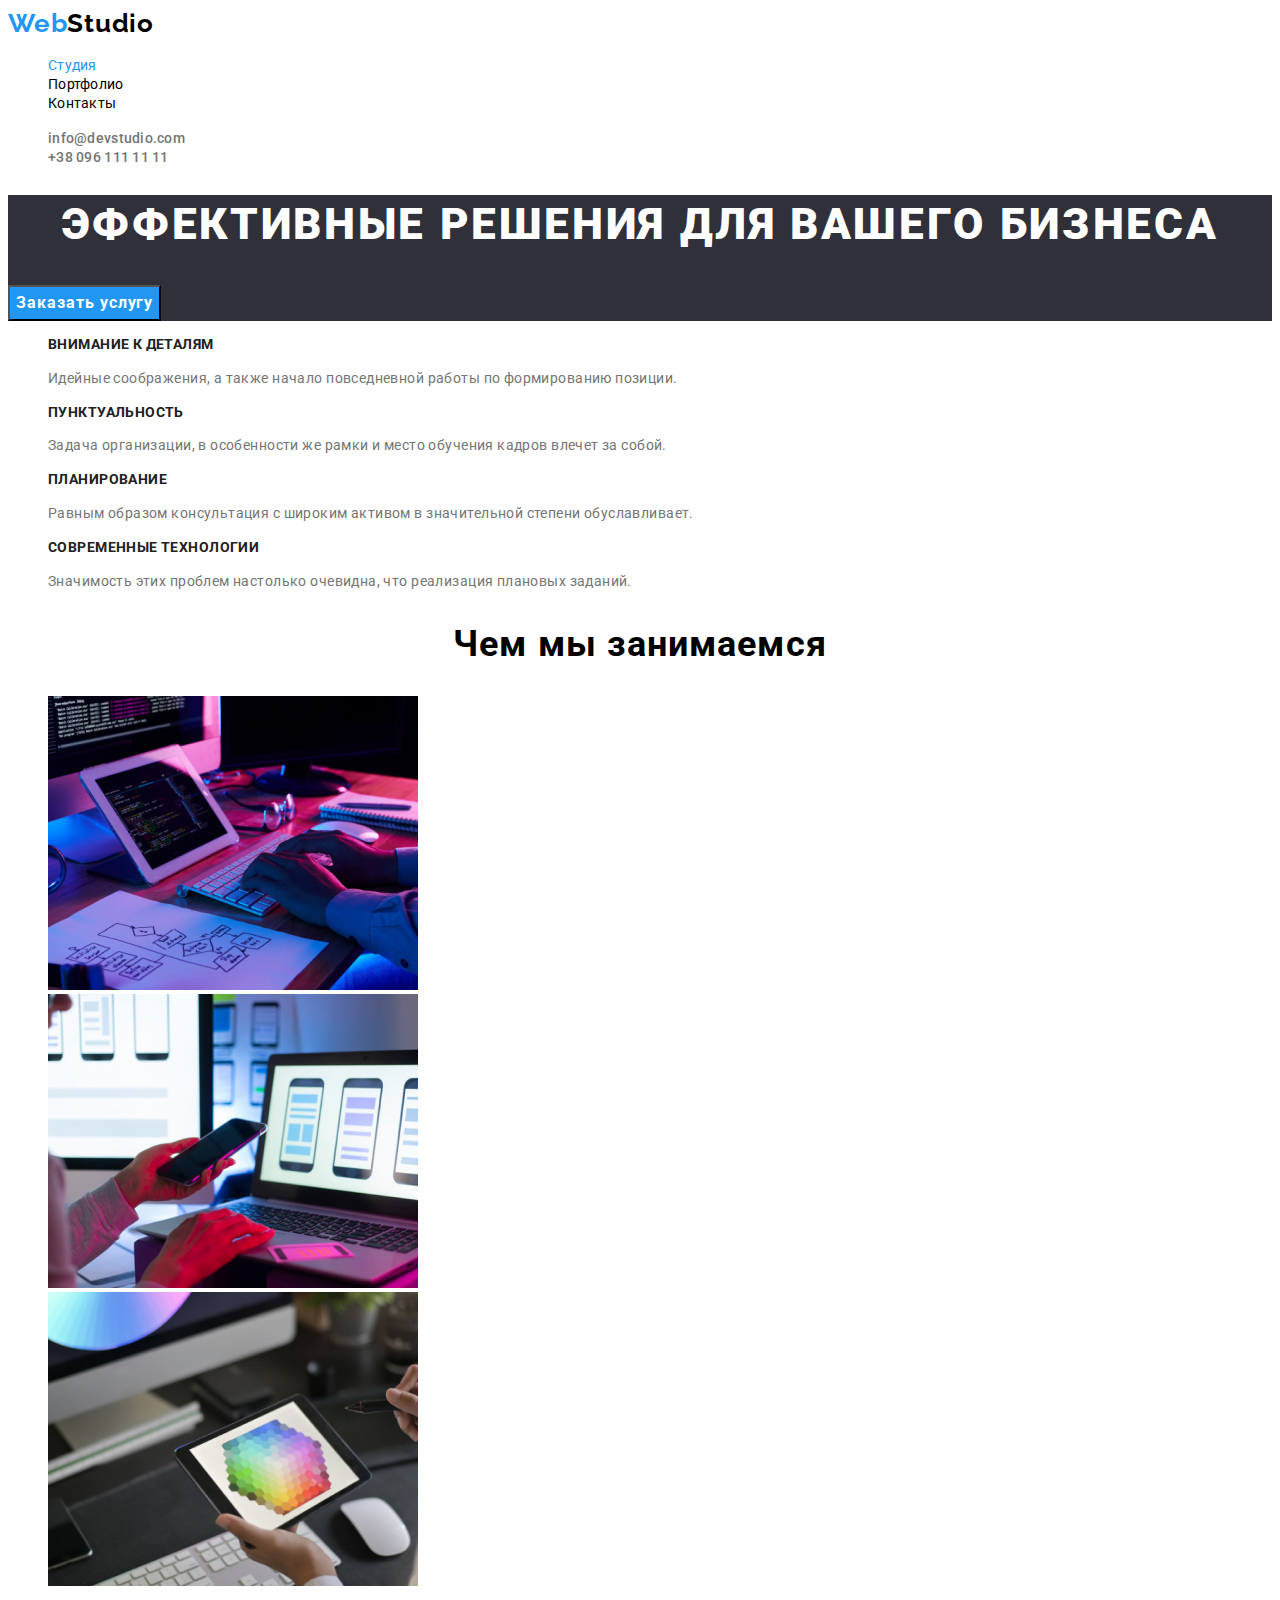
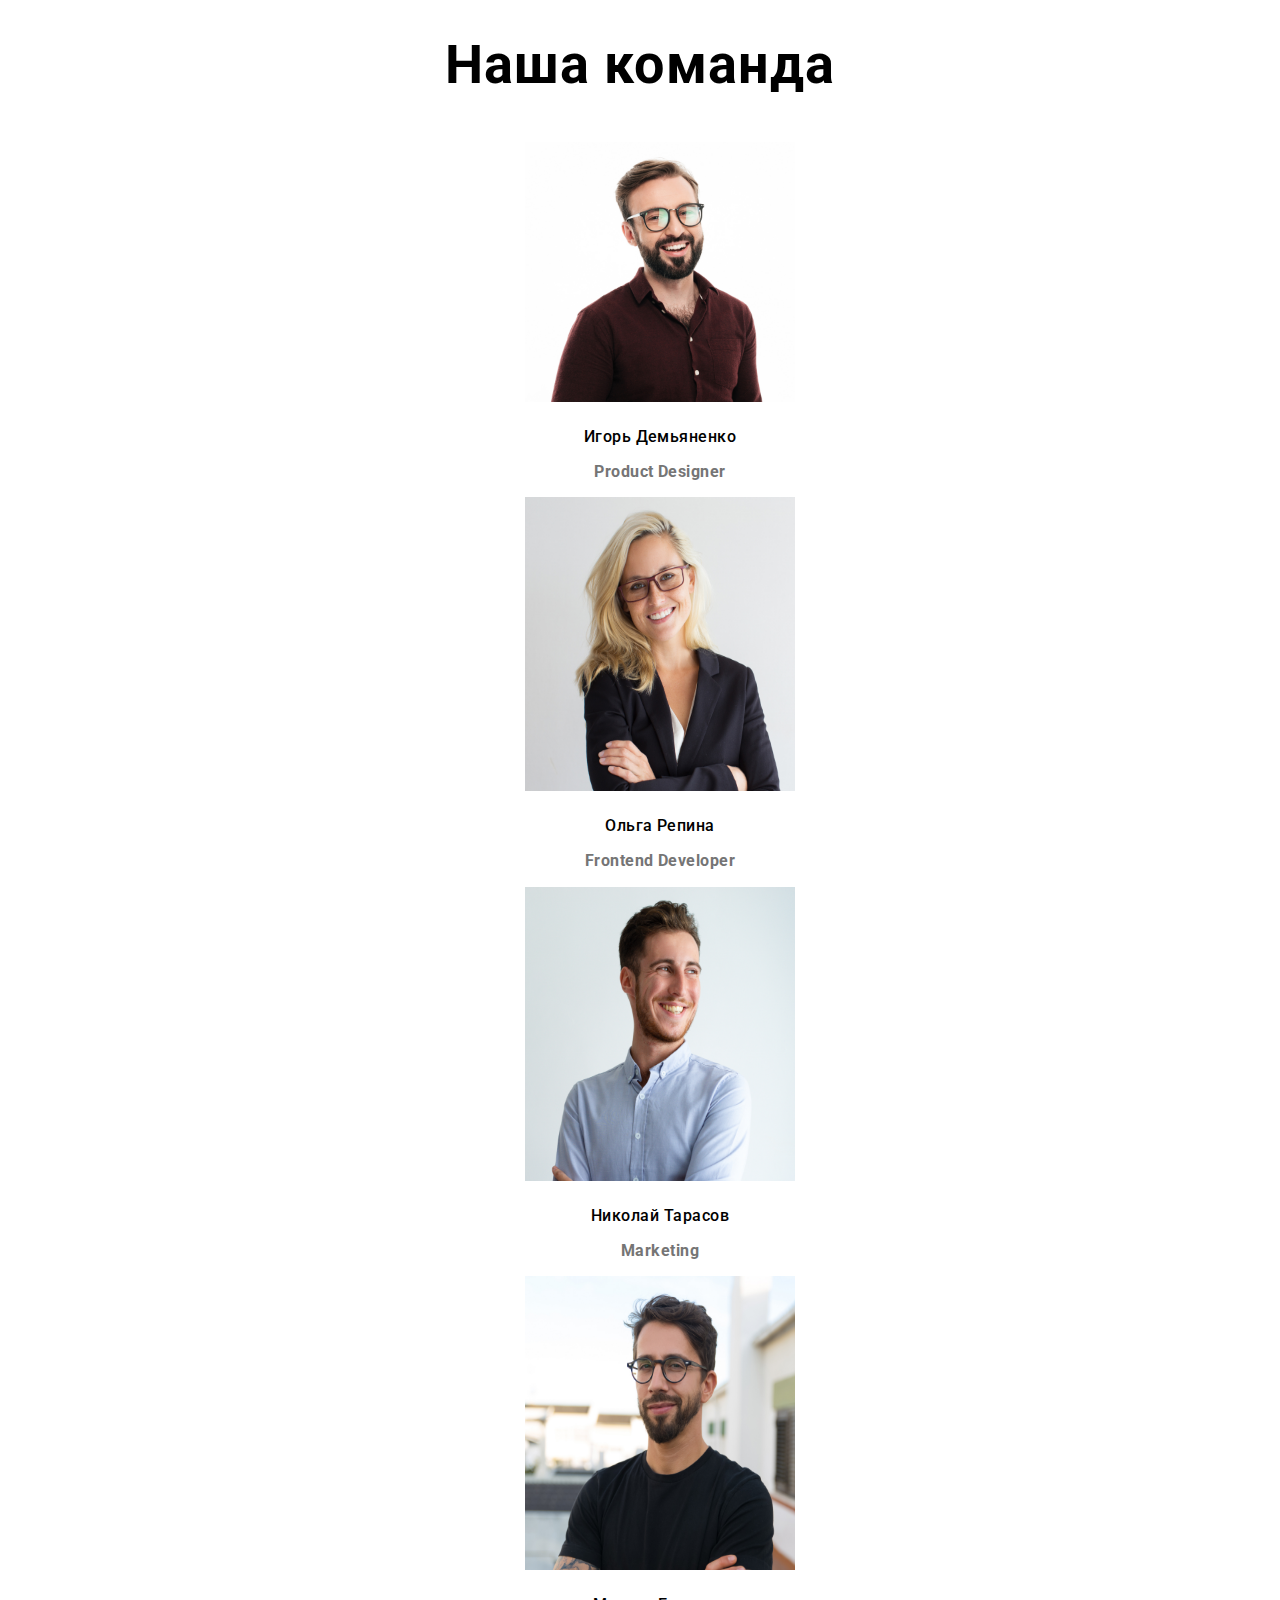
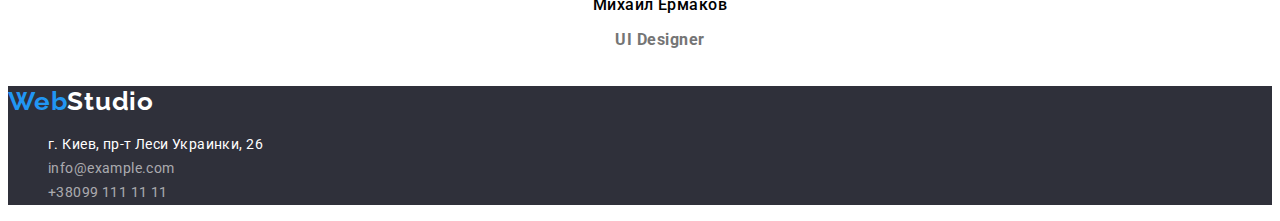
==== commit 915c4e85: "CSS22" ====
--- a/index.html
+++ b/index.html
@@ -38,7 +38,7 @@
         </section>
     </div>
                            <!--Advantages-->
-    <section class="advantages>
+    <section class="advantages">
         <h2 class="visually-hidden">Наши преимущества</h2>
         <ul>
             <li>
--- a/css/style.css
+++ b/css/style.css
@@ -204,8 +204,8 @@
 letter-spacing: 0.03em;
 }
 
-.port-button:hover,
-.port-button:focus {
+.filter-button:hover,
+.filter-button:focus {
   color: var(--hero-color);
   background-color: var(--title-text-color);
   font-family: inherit;
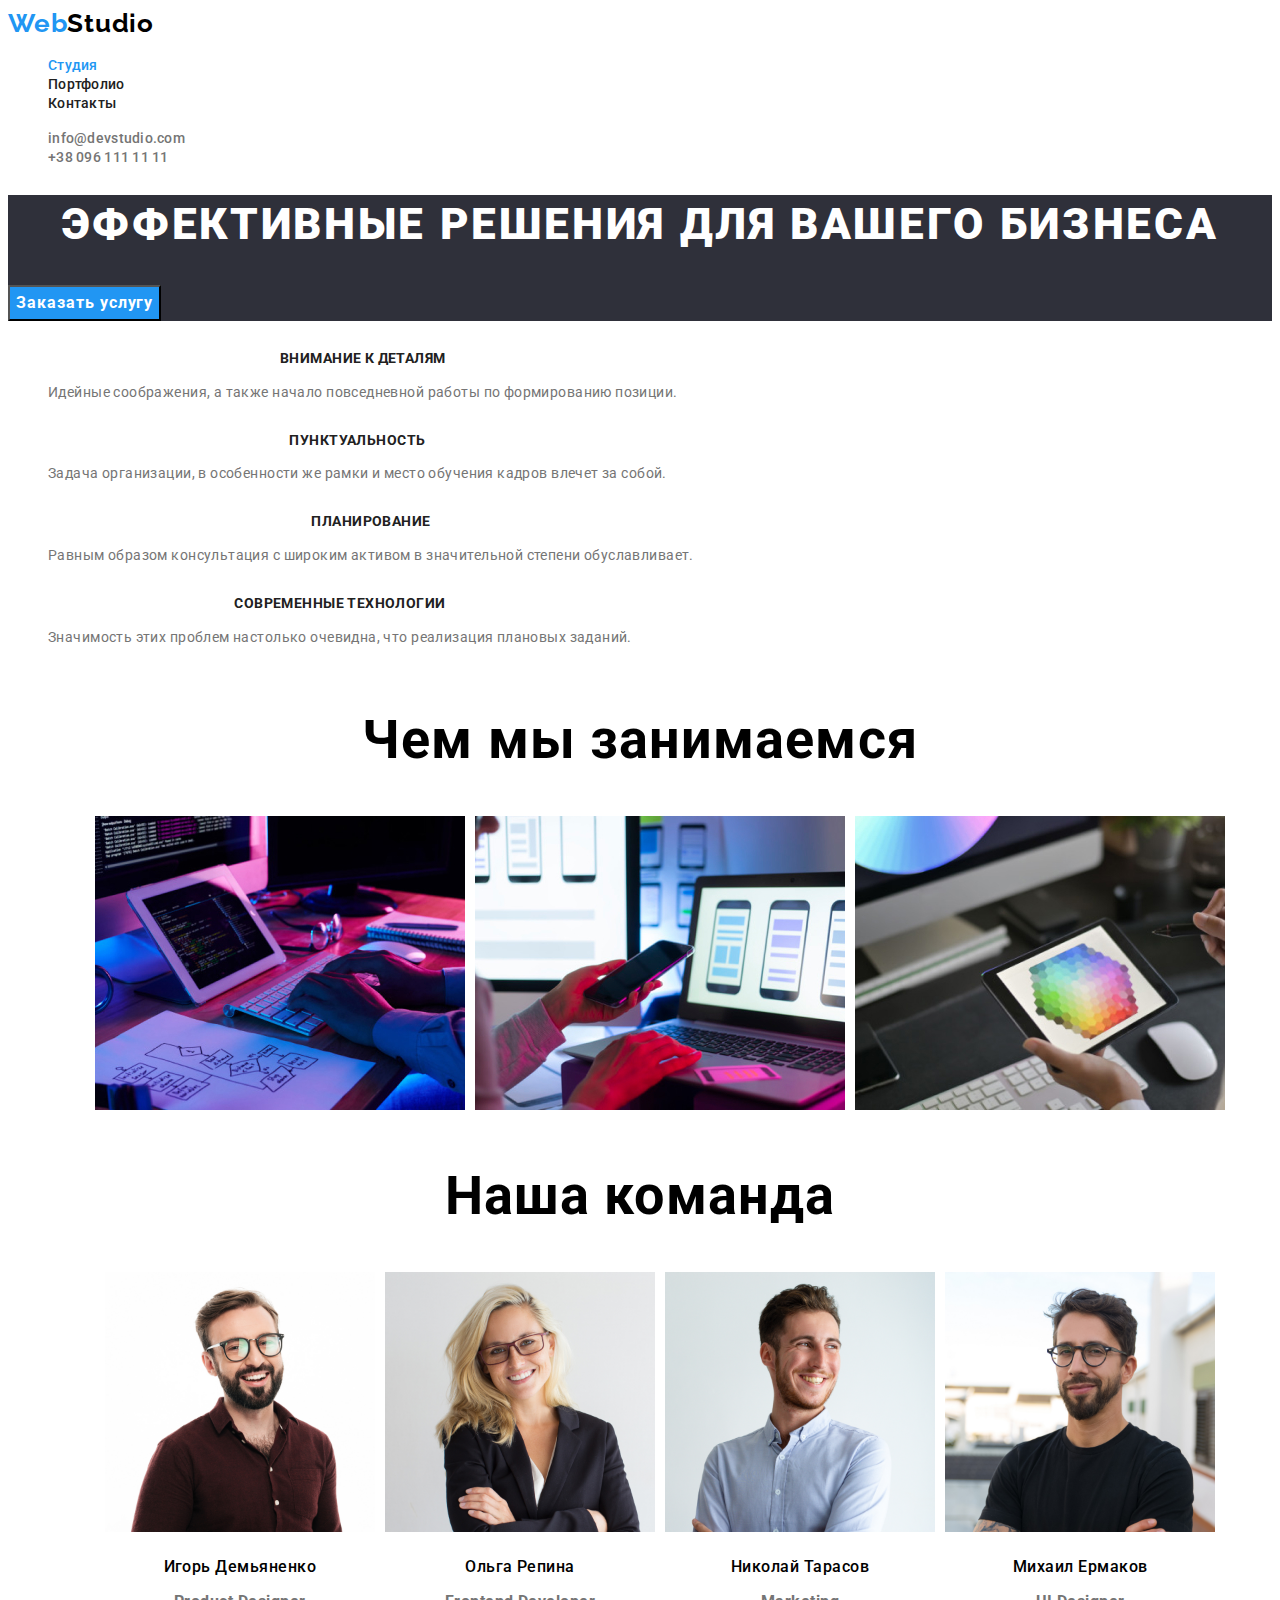
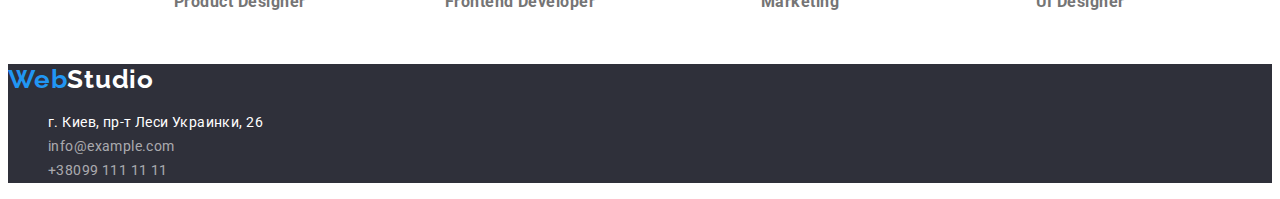
==== commit 1698a8c1: "CSS24" ====
--- a/index.html
+++ b/index.html
@@ -32,67 +32,67 @@
 <main>
 
     <div> <!--Герой-->
-        <section class="hero">
+        <section class="hero-section">
             <h1 class="hero-title">Эффективные решения для вашего бизнеса</h1>
             <button class="button">Заказать услугу</button>
         </section>
     </div>
                            <!--Advantages-->
-    <section class="advantages">
+    <section class="advantages-section">
         <h2 class="visually-hidden">Наши преимущества</h2>
         <ul>
-            <li>
+            <li class="advantages-list">
             <h3 class="advantages-title">Внимание к деталям</h3>
             <p class="advantages-content">Идейные соображения, а также начало повседневной работы по формированию позиции.</p>
             </li>
 
-            <li>
+            <li class="advantages-list">
                 <h3 class="advantages-title">Пунктуальность</h3>
                 <p class="advantages-content">Задача организации, в особенности же рамки и место обучения кадров влечет за собой.</p>
             </li>
 
-            <li>
+            <li class="advantages-list">
                 <h3 class="advantages-title">Планирование</h3>
                 <p class="advantages-content">Равным образом консультация с широким активом в значительной степени обуславливает.</p>
             </li> 
 
-            <li>
+            <li class="advantages-list">
                 <h3 class="advantages-title">Современные технологии</h3>
                 <p class="advantages-content">Значимость этих проблем настолько очевидна, что реализация плановых заданий.</p>
             </li>
         </ul>
     </section>
                       <!--Products-->
-    <section class="products">
+    <section class="section products-section">
         <h2 class="products-title">Чем мы занимаемся</h2>
         <ul>
-        <li><img src="./images/Notepad.jpg" alt="" width="370" height="294"></li>
-        <li><img src="./images/PhoneLaptop.jpg" alt="" width="370" height="294"></li>
-        <li><img src="./images/Pixel.jpg" alt="" width="370" height="294"></li>
+        <li class="product-list"><img src="./images/Notepad.jpg" alt="" width="370"></li>
+        <li class="product-list"><img src="./images/PhoneLaptop.jpg" alt="" width="370"></li>
+        <li class="product-list"><img src="./images/Pixel.jpg" alt="" width="370"></li>
         </ul>
     </section>
                         <!--Team-->
-    <section class="team-section">
+    <section class="section team-section">
         <h2 class="team-title">Наша команда</h2>
         <ul>
        
-        <li>
+        <li class="team-list">
             <img src="./images/Igor.jpg" alt="Игорь Демьяненко"  width="270"  height="260">
             <h3 class="teammate-name">Игорь Демьяненко</h3>
             <p lang="en" class="teammate-position">Product Designer</p>
         </li>
-        <li>
-            <img src="./images/Olha.jpg" alt="Ольга Репина"  width="270" height="294">
+        <li class="team-list">
+            <img src="./images/Olha.jpg" alt="Ольга Репина"  width="270">
             <h3 class="teammate-name">Ольга Репина</h3>
             <p lang="en" class="teammate-position">Frontend Developer</p>
         </li>
-        <li>
-            <img src="./images/Nikolay.jpg" alt="Николай Тарасов"  width="270" height="294">
+        <li class="team-list">
+            <img src="./images/Nikolay.jpg" alt="Николай Тарасов"  width="270">
             <h3 class="teammate-name">Николай Тарасов</h3>
             <p lang="en" class="teammate-position">Marketing</p>
         </li>
-        <li>
-            <img src="./images/Michail.jpg" alt="Михаил Ермаков"  width="270" height="294">
+        <li class="team-list">
+            <img src="./images/Michail.jpg" alt="Михаил Ермаков"  width="270">
             <h3 class="teammate-name">Михаил Ермаков</h3>
             <p lang="en" class="teammate-position">UI Designer</p>
         </li>
--- a/css/style.css
+++ b/css/style.css
@@ -6,6 +6,14 @@
   --footer-link-color: rgba(255, 255, 255, 0.6);
 }
 
+html {
+  box-sizing: border-box;
+}
+*,
+*::before,
+*::after {
+  box-sizing: inherit;
+}
 
 /*приминяем ко всем спискам*/
 ul {
@@ -18,10 +26,9 @@
 }
 
 body {
-background-color: var(--hero-color);
-font-family: Roboto, sans-serif;
-}
-
+  background-color: var(--hero-color);
+  font-family: Roboto, sans-serif;
+}
 
 /* Логотип*/
 .logo {
@@ -52,28 +59,28 @@
 
 /*site-nav*/
 .site-nav .link {
-color: var(--primary-text-color)
-font-weight: 500;
-font-size: 14px;
-line-height: 1.14;
-letter-spacing: 0.02em;
+  color: var(--primary-text-color);
+  font-weight: 500;
+  font-size: 14px;
+  line-height: 1.14;
+  letter-spacing: 0.02em;
 }
 .site-nav .link:hover,
 .site-nav .link:focus {
-color: var(--title-text-color);
+  color: var(--title-text-color);
 }
 
 .site-nav .link.current {
-color: var(--title-text-color);
+  color: var(--title-text-color);
 }
 
 /*site-auth*/
 .site-auth .auth-link {
-color: var(--text-color);
-font-weight: 500;
-font-size: 14px;
-line-height: 1.14;
-letter-spacing: 0.02em;
+  color: var(--text-color);
+  font-weight: 500;
+  font-size: 14px;
+  line-height: 1.14;
+  letter-spacing: 0.02em;
 }
 .site-auth .auth-link:hover,
 .site-auth .auth-link:focus {
@@ -81,91 +88,107 @@
 }
 
 /*Общее оформление текста*/
-.products-title, .team-section{
-font-weight: 700;
-font-size: 36px;
-line-height: 1.16;
-text-align: center;
-letter-spacing: 0.03em;
-}
-
-.teammate{
-    background-color: #F5F4FA;
+.section {
+  font-weight: 700;
+  font-size: 36px;
+  line-height: 1.16;
+  text-align: center;
+  letter-spacing: 0.03em;
+}
+
+.teammate {
+  background-color: #f5f4fa;
 }
 
 /*Hero*/
-.hero {
+.hero-section {
   background-color: #2f303a;
 }
 
 .hero-title {
-color: var(--hero-color);
-font-weight: 900;
-font-size: 44px;
-line-height: 1.36;
-text-align: center;
-letter-spacing: 0.06em;
-text-transform: uppercase;
+  color: var(--hero-color);
+  font-weight: 900;
+  font-size: 44px;
+  line-height: 1.36;
+  text-align: center;
+  letter-spacing: 0.06em;
+  text-transform: uppercase;
 }
 
 /*Button*/
 .button {
-color: var(--hero-color);
-background-color: var(--title-text-color);
-font-family: inherit;
-font-family: Roboto;
-font-weight: 700;
-font-size: 16px;
-line-height: 1.87;
-display: flex;
-align-items: center;
-text-align: center;
-letter-spacing: 0.06em;
+  color: var(--hero-color);
+  background-color: var(--title-text-color);
+  font-family: inherit;
+  font-family: Roboto;
+  font-weight: 700;
+  font-size: 16px;
+  line-height: 1.87;
+  display: flex;
+  align-items: center;
+  text-align: center;
+  letter-spacing: 0.06em;
 }
 
 /*Наши преимуества(advantages)*/
-.visually-hidden
-{position: absolute;
- width: 1px;
- height: 1px;
- margin: -1px;
- border: 0;
- padding: 0;
+/*.advantages-title {
+  
+}*/
+
+.advantages-list {
+  display: inline-block;
+  text-align: center;
+}
+
+.visually-hidden {
+  position: absolute;
+  width: 1px;
+  height: 1px;
+  margin: -1px;
+  border: 0;
+  padding: 0;
   white-space: nowrap;
- clip-path: inset(100%);
- clip: rect(0 0 0 0);
- overflow: hidden;
-}
-
-.advantages-title { 
-color: var(--primary-text-color);
-font-weight: 700;
-font-size: 14px;
-line-height: 1.14;
-letter-spacing: 0.03em;
-text-transform: uppercase;}
+  clip-path: inset(100%);
+  clip: rect(0 0 0 0);
+  overflow: hidden;
+}
+
+.advantages-title {
+  color: var(--primary-text-color);
+  font-weight: 700;
+  font-size: 14px;
+  line-height: 1.14;
+  letter-spacing: 0.03em;
+  text-transform: uppercase;
+}
 
 .advantages-content {
-color: var(--text-color);
-font-size: 14px;
-line-height: 1.71;
-letter-spacing: 0.03em;
-}
+  color: var(--text-color);
+  font-size: 14px;
+  line-height: 1.71;
+  letter-spacing: 0.03em;
+}
+
+/*Product*/
 
 /*Team*/
+.team-list,
+.product-list {
+  display: inline-block;
+}
 .teammate-name {
-font-weight: 500;
-font-size: 16px;
-line-height: 1.18;
-text-align: center;
-letter-spacing: 0.03em;
-}
-.teammate-position{
-color: var(--text-color);
-font-size: 16px;
-line-height: 1.18;
-text-align: center;
-letter-spacing: 0.03em;
+  font-weight: 500;
+  font-size: 16px;
+  line-height: 1.18;
+  text-align: center;
+  letter-spacing: 0.03em;
+}
+.teammate-position {
+  color: var(--text-color);
+  font-size: 16px;
+  line-height: 1.18;
+  text-align: center;
+  letter-spacing: 0.03em;
 }
 
 /*Footer*/
@@ -173,35 +196,38 @@
   background-color: #2f303a;
 }
 .footer-maps {
-color: var(--hero-color);
-font-style: normal;
-font-size: 14px;
-line-height: 1.71;
-letter-spacing: 0.03em;
+  color: var(--hero-color);
+  font-style: normal;
+  font-size: 14px;
+  line-height: 1.71;
+  letter-spacing: 0.03em;
 }
 
 .footer-link {
-color: var(--footer-link-color);
-font-style: normal;
-font-size: 14px;
-line-height: 1.71;
-letter-spacing: 0.03em;
-}
-
-
+  color: var(--footer-link-color);
+  font-style: normal;
+  font-size: 14px;
+  line-height: 1.71;
+  letter-spacing: 0.03em;
+}
 
 /*portfolio*/
+
+.filter-list {
+  display: inline-block;
+}
 .filter-product {
-    color: var(--primary-text-color);}
+  color: var(--primary-text-color);
+}
 
 .filter-button {
-color: var(--primary-text-color);
-background-color: #f5f4fa;
-font-weight: 500;
-font-size: 16px;
-line-height: 1.43;
-text-align: center;
-letter-spacing: 0.03em;
+  color: var(--primary-text-color);
+  background-color: #f5f4fa;
+  font-weight: 500;
+  font-size: 16px;
+  line-height: 1.43;
+  text-align: center;
+  letter-spacing: 0.03em;
 }
 
 .filter-button:hover,
@@ -212,16 +238,16 @@
 }
 
 .filter-experience {
-color: var(--primary-text-color);
-font-weight: bold;
-font-size: 18px;
-line-height: 2;
-letter-spacing: 0.06em;
+  color: var(--primary-text-color);
+  font-weight: bold;
+  font-size: 18px;
+  line-height: 2;
+  letter-spacing: 0.06em;
 }
 
 .filter-product {
-color: var(--text-color);
-font-size: 16px;
-line-height: 1.87;
-letter-spacing: 0.03em;
-}
+  color: var(--text-color);
+  font-size: 16px;
+  line-height: 1.87;
+  letter-spacing: 0.03em;
+}
